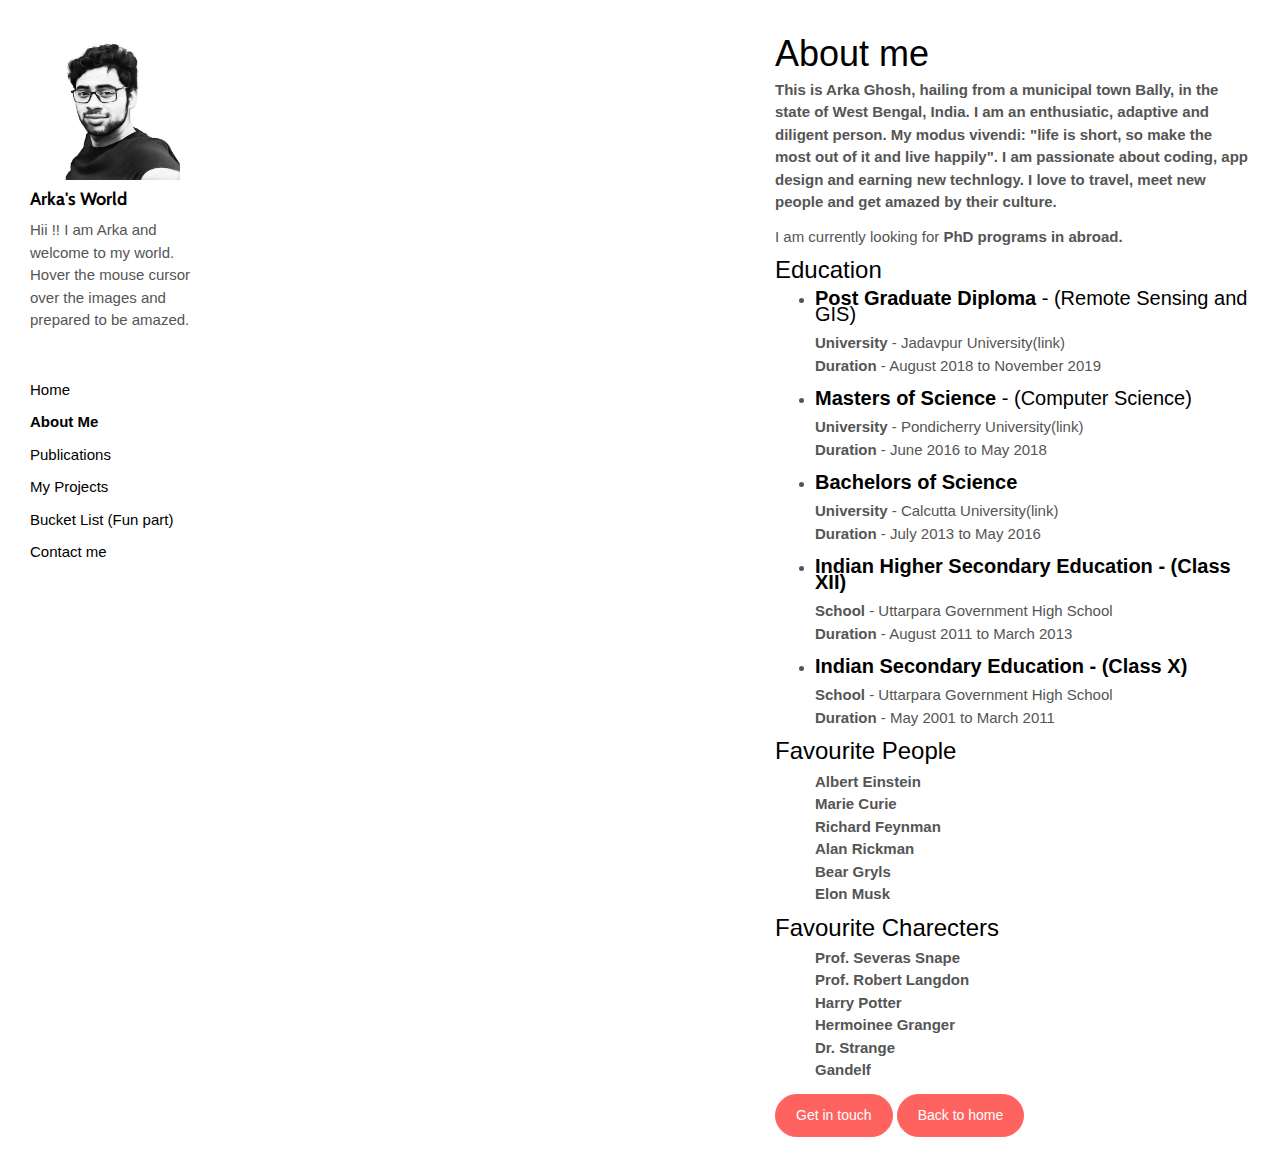
==== about.html @ e089b9bf "Add files via upload" ====
<!DOCTYPE html>
<html lang="en">

<head>
    <meta charset="UTF-8">
    <meta content="IE=edge" http-equiv="X-UA-Compatible">
    <meta content="width=device-width,initial-scale=1" name="viewport">
    <meta content="description" name="description">
    <meta name="google" content="notranslate" />

    <!-- Disable tap highlight on IE -->
    <meta name="msapplication-tap-highlight" content="no">


    <title>About Me</title>

    <link href="./style.css" rel="stylesheet">
     <link rel="stylesheet" href="https://www.w3schools.com/w3css/4/w3.css">
</head>

<body>

    <!-- Add your content of header -->
    <header class="">
        <div class="navbar navbar-default visible-xs">
            <button type="button" class="navbar-toggle collapsed">
                <span class="sr-only">Toggle navigation</span>
                <span class="icon-bar"></span>
                <span class="icon-bar"></span>
                <span class="icon-bar"></span>
            </button>
            <a href="./index.html" class="navbar-brand">Arka's World</a>
        </div>

        <nav class="sidebar">
            <div class="navbar-collapse" id="navbar-collapse">
                <div class="site-header hidden-xs">
                    <a class="site-brand" href="./index.html" title="">
                        <img class="img-responsive site-logo" alt="Arka Ghosh" src="./assets/BW%20Arka.jpg" style="width:150px;height:150px;">
                        Arka's World
                    </a>
                    <p>Hii !! I am Arka and welcome to my world. Hover the mouse cursor over the images and prepared to be amazed.</p>
                </div>
                <ul class="nav">
                    <li><a href="./index.html" title="">Home</a></li>
                    <li><a href="./about.html" title="">About Me</a></li>
                    <li><a href="./publications.html" title="">Publications</a></li>
                    <li><a href="./projects.html" title="">My Projects</a></li>
                    <li><a href="./bucket_list.html" title="">Bucket List (Fun part)</a></li>
                    <li><a href="./contact.html" title="">Contact me</a></li>


                </ul>

            </div>
        </nav>
    </header>
    <main class="" id="main-collapse">


        <div class="row">
            <div class="col-xs-12 col-md-6">
                <img class="img-responsive" alt="" src="./assets/my_images/About_Me.jpg">
            </div>
            <div class="col-xs-12 col-md-6">
                <h1>About me</h1>

                <p><strong>This is Arka Ghosh, hailing from a municipal town Bally, in the state of West Bengal, India. I am an enthusiatic, adaptive and diligent person. My modus vivendi: "life is short, so make the most out of it and live happily". I am passionate about coding, app design and earning new technlogy. I love to travel, meet new people and get amazed by their culture.</strong></p>
                <p> I am currently looking for <strong>PhD programs in abroad.</strong></p>

                <h3>Education</h3>
                <ul class="timeline">

                    <li>
                        <h4><b>Post Graduate Diploma</b> - (Remote Sensing and GIS)</h4>
                        <p>

                            <b>University</b> - Jadavpur University<a href="http://www.jaduniv.edu.in/">(link)</a><br>
                            <b>Duration</b> - August 2018 to November 2019 <br>
                        </p>
                    </li>
                    <li>
                        <h4><b>Masters of Science</b> - (Computer Science)</h4>
                        <p>

                            <b>University</b> - Pondicherry University<a href="http://www.pondiuni.edu.in/">(link)</a><br>
                            <b>Duration</b> - June 2016 to May 2018 <br>
                        </p>
                    </li>

                    <li>
                        <h4><b>Bachelors of Science</b></h4>
                        <p>
                            <b>University</b> - Calcutta University<a href="https://www.caluniv.ac.in/">(link)</a><br>
                            <b>Duration</b> - July 2013 to May 2016 <br>
                        </p>
                    </li>


                    <li>
                        <h4><b>Indian Higher Secondary Education - (Class XII)</b></h4>
                        <p>
                            <b>School</b> - Uttarpara Government High School<br>
                            <b>Duration</b> - August 2011 to March 2013<br>
                        </p>
                    </li>


                    <li>
                        <h4><b>Indian Secondary Education - (Class X)</b></h4>
                        <p>
                            <b>School</b> - Uttarpara Government High School<br>
                            <b>Duration</b> - May 2001 to March 2011 <br>
                        </p>
                    </li>
                </ul>

                <div>
                <h3>Favourite People </h3> 
                <ul>
                    <b> Albert Einstein</b><br>
                    <b> Marie Curie</b><br>
                    <b> Richard Feynman</b><br>
                    <b> Alan Rickman</b><br>
                    <b> Bear Gryls</b><br>
                    <b> Elon Musk</b><br>
                </ul>
                </div>
                
                <div>
                <h3>Favourite Charecters </h3>
                <ul>
                    <b> Prof. Severas Snape</b><br>
                    <b> Prof. Robert Langdon</b><br>
                    <b> Harry Potter</b><br>
                    <b> Hermoinee Granger</b><br>
                    <b> Dr. Strange</b><br>
                    <b> Gandelf</b><br>
                    
                </ul>
                </div>


                <a href="contact.html" class="btn btn-primary" title=""> Get in touch</a>
                <a href="index.html" class="btn btn-primary" title=""> Back to home</a>
            </div>
        </div>

    </main>

    <script>
        document.addEventListener("DOMContentLoaded", function(event) {
            navbarToggleSidebar();
            navActivePage();
        });

    </script>

    <!-- Google Analytics: change UA-XXXXX-X to be your site's ID 

<script>
  (function (i, s, o, g, r, a, m) {
    i['GoogleAnalyticsObject'] = r; i[r] = i[r] || function () {
      (i[r].q = i[r].q || []).push(arguments)
    }, i[r].l = 1 * new Date(); a = s.createElement(o),
      m = s.getElementsByTagName(o)[0]; a.async = 1; a.src = g; m.parentNode.insertBefore(a, m)
  })(window, document, 'script', '//www.google-analytics.com/analytics.js', 'ga');
  ga('create', 'UA-XXXXX-X', 'auto');
  ga('send', 'pageview');
</script>

-->
<!--    <script type="text/javascript" src="./main.85741bff.js"></script>-->
    <script type="text/javascript" src="./script.js"></script>
</body>

</html>
---- style.css ----
@import url(https://fonts.googleapis.com/css?family=Cabin:400,700|Source+Sans+Pro:400,700);
@import url(https://maxcdn.bootstrapcdn.com/font-awesome/4.7.0/css/font-awesome.min.css);

/*!
 * Bootstrap v3.3.7 (http://getbootstrap.com)
 * Copyright 2011-2016 Twitter, Inc.
 * Licensed under MIT (https://github.com/twbs/bootstrap/blob/master/LICENSE)
 */
/*! normalize.css v3.0.3 | MIT License | github.com/necolas/normalize.css */
html {
    font-family: sans-serif;
    -ms-text-size-adjust: 100%;
    -webkit-text-size-adjust: 100%
}

body {
    margin: 0;
}

article,
aside,
details,
figcaption,
figure,
footer,
header,
hgroup,
main,
menu,
nav,
section,
summary {
    display: block
}

audio,
canvas,
progress,
video {
    display: inline-block;
    vertical-align: baseline
}

audio:not([controls]) {
    display: none;
    height: 0
}

[hidden],
template {
    display: none
}

a {
    background-color: transparent
}

a:active,
a:hover {
    outline: 0
}

abbr[title] {
    border-bottom: 1px dotted
}

b,
strong {
    font-weight: 700
}

p {
    text-decoration-color: violet;
}

dfn {
    font-style: italic
}

h1 {
    font-size: 1em;
    /*    margin: .67em 0*/
}

mark {
    background: #ff0;
    color: #000
}

small {
    font-size: 80%
}

sub,
sup {
    font-size: 75%;
    line-height: 0;
    position: relative;
    vertical-align: baseline
}

sup {
    top: -.5em
}

sub {
    bottom: -.25em
}

img {
    border: 0
}

svg:not(:root) {
    overflow: hidden
}

figure {
    margin: 1em 40px
}

hr {
    box-sizing: content-box;
    height: 0
}

pre {
    overflow: auto
}

code,
kbd,
pre,
samp {
    font-family: monospace, monospace;
    font-size: 1em
}

button,
input,
optgroup,
select,
textarea {
    color: inherit;
    font: inherit;
    margin: 0
}

button {
    overflow: visible
}

button,
select {
    text-transform: none
}

button,
html input[type=button],
input[type=reset],
input[type=submit] {
    -webkit-appearance: button;
    cursor: pointer
}

button[disabled],
html input[disabled] {
    cursor: default
}

button::-moz-focus-inner,
input::-moz-focus-inner {
    border: 0;
    padding: 0
}

input {
    line-height: normal
}

input[type=checkbox],
input[type=radio] {
    box-sizing: border-box;
    padding: 0
}

input[type=number]::-webkit-inner-spin-button,
input[type=number]::-webkit-outer-spin-button {
    height: auto
}

input[type=search] {
    -webkit-appearance: textfield;
    box-sizing: content-box
}

input[type=search]::-webkit-search-cancel-button,
input[type=search]::-webkit-search-decoration {
    -webkit-appearance: none
}

fieldset {
    border: 1px solid silver;
    margin: 0 2px;
    padding: .35em .625em .75em
}

textarea {
    overflow: auto
}

optgroup {
    font-weight: 700
}

table {
    border-collapse: collapse;
    border-spacing: 0
}

td,
th {
    padding: 0
}

/*! Source: https://github.com/h5bp/html5-boilerplate/blob/master/src/css/main.css */
@media print {

    *,
    :after,
    :before {
        background: transparent !important;
        color: #000 !important;
        box-shadow: none !important;
        text-shadow: none !important
    }

    a,
    a:visited {
        text-decoration: underline
    }

    a[href]:after {
        content: " ("attr(href) ")"
    }

    abbr[title]:after {
        content: " ("attr(title) ")"
    }

    a[href^="#"]:after,
    a[href^="javascript:"]:after {
        content: ""
    }

    blockquote,
    pre {
        border: 1px solid #999;
        page-break-inside: avoid
    }

    thead {
        display: table-header-group
    }

    img,
    tr {
        page-break-inside: avoid
    }

    img {
        max-width: 100% !important
    }

    h2,
    h3,
    p {
        orphans: 3;
        widows: 3
    }

    h2,
    h3 {
        page-break-after: avoid
    }

    .navbar {
        display: none
    }

    .btn > .caret,
    .dropup > .btn > .caret {
        border-top-color: #000 !important
    }

    .label {
        border: 1px solid #000
    }

    .table {
        border-collapse: collapse !important
    }

    .table td,
    .table th {
        background-color: #fff !important
    }

    .table-bordered td,
    .table-bordered th {
        border: 1px solid #ddd !important
    }
}

*,
:after,
:before {
    -webkit-box-sizing: border-box;
    -moz-box-sizing: border-box;
    box-sizing: border-box
}

html {
    font-size: 10px;
    -webkit-tap-highlight-color: transparent
}

body {
    font-family: Source Sans Pro, Helvetica, Arial, sans-serif;
    font-size: 14px;
    line-height: 1.78;
    color: #555;
    background-color: #fff
}

button,
input,
select,
textarea {
    font-family: inherit;
    font-size: inherit;
    line-height: inherit
}

/*------------------------------------------------------------------------------------------------------------ link color edit*/
a {
    color: #0208cf;
    /*        #ff6360;*/
    text-decoration: none
}

a:focus,
a:hover {
    color: #ff1814;
    text-decoration: underline
}

a:focus {
    outline: 5px auto -webkit-focus-ring-color;
    outline-offset: -2px
}

figure {
    margin: 0
}

img {
    vertical-align: middle
}

.img-responsive {
    display: block;
    max-width: 100%;
    height: auto
}

.img-rounded {
    border-radius: 2px
}

.img-thumbnail {
    padding: 4px;
    line-height: 1.78;
    background-color: #fff;
    border: 1px solid #ddd;
    border-radius: 2px;
    -webkit-transition: all .2s ease-in-out;
    -o-transition: all .2s ease-in-out;
    transition: all .2s ease-in-out;
    display: inline-block;
    max-width: 100%;
    height: auto
}

.img-circle {
    border-radius: 50%
}

hr {
    margin-top: 24px;
    margin-bottom: 24px;
    border: 0;
    border-top: 1px solid #eee
}

.sr-only {
    position: absolute;
    width: 1px;
    height: 1px;
    margin: -1px;
    padding: 0;
    overflow: hidden;
    clip: rect(0, 0, 0, 0);
    border: 0
}

.sr-only-focusable:active,
.sr-only-focusable:focus {
    position: static;
    width: auto;
    height: auto;
    margin: 0;
    overflow: visible;
    clip: auto
}

[role=button] {
    cursor: pointer
}

.h1,
.h2,
.h3,
.h4,
.h5,
.h6,
h1,
h2,
h3,
h4,
h5,
h6 {
    font-family: Cabin, Helvetica, Arial, sans-serif;
    font-weight: 700;
    line-height: 0.8;
    color: #000000;
}

.h1 .small,
.h1 small,
.h2 .small,
.h2 small,
.h3 .small,
.h3 small,
.h4 .small,
.h4 small,
.h5 .small,
.h5 small,
.h6 .small,
.h6 small,
h1 .small,
h1 small,
h2 .small,
h2 small,
h3 .small,
h3 small,
h4 .small,
h4 small,
h5 .small,
h5 small,
h6 .small,
h6 small {
    font-weight: 400;
    line-height: 1;
    color: #777
}

.h1,
.h2,
.h3,
h1,
h2,
h3 {
    margin-top: 24px;
    margin-bottom: 12px
}

.h1 .small,
.h1 small,
.h2 .small,
.h2 small,
.h3 .small,
.h3 small,
h1 .small,
h1 small,
h2 .small,
h2 small,
h3 .small,
h3 small {
    font-size: 65%
}

.h4,
.h5,
.h6,
h4,
h5,
h6 {
    margin-top: 12px;
    margin-bottom: 12px
}

.h4 .small,
.h4 small,
.h5 .small,
.h5 small,
.h6 .small,
.h6 small,
h4 .small,
h4 small,
h5 .small,
h5 small,
h6 .small,
h6 small {
    font-size: 75%
}

.h1,
h1 {
    font-size: 44px
}

.h2,
h2 {
    font-size: 33px
}

.h3,
h3 {
    font-size: 25px
}

.h4,
h4 {
    font-size: 19px
}

.h5,
h5 {
    font-size: 14px
}

.h6,
h6 {
    font-size: 12px
}

p {
    margin: 0 0 12px
}

.lead {
    margin-bottom: 24px;
    font-size: 16px;
    font-weight: 300;
    line-height: 1.4
}

@media (min-width:768px) {
    .lead {
        font-size: 21px
    }
}

.small,
small {
    font-size: 85%
}

.mark,
mark {
    background-color: #fcf8e3;
    padding: .2em
}

.text-left {
    text-align: left
}

.text-right {
    text-align: right
}

.text-center {
    text-align: center
}

.text-justify {
    text-align: justify
}

.text-nowrap {
    white-space: nowrap
}

.text-lowercase {
    text-transform: lowercase
}

.initialism,
.text-uppercase {
    text-transform: uppercase
}

.text-capitalize {
    text-transform: capitalize
}

.text-muted {
    color: #777
}

.text-primary {
    color: #ff6360
}

a.text-primary:focus,
a.text-primary:hover {
    color: #ff312d
}

.text-success {
    color: #fff
}

a.text-success:focus,
a.text-success:hover {
    color: #e6e6e6
}

.text-info {
    color: #31708f
}

a.text-info:focus,
a.text-info:hover {
    color: #245269
}

.text-warning {
    color: #8a6d3b
}

a.text-warning:focus,
a.text-warning:hover {
    color: #66512c
}

.text-danger {
    color: #fff
}

a.text-danger:focus,
a.text-danger:hover {
    color: #e6e6e6
}

.bg-primary {
    color: #fff;
    background-color: #ff6360
}

a.bg-primary:focus,
a.bg-primary:hover {
    background-color: #ff312d
}

.bg-success {
    background-color: #57ce6e
}

a.bg-success:focus,
a.bg-success:hover {
    background-color: #37bb50
}

.bg-info {
    background-color: #d9edf7
}

a.bg-info:focus,
a.bg-info:hover {
    background-color: #afd9ee
}

.bg-warning {
    background-color: #fcf8e3
}

a.bg-warning:focus,
a.bg-warning:hover {
    background-color: #f7ecb5
}

.bg-danger {
    background-color: #ee624b
}

a.bg-danger:focus,
a.bg-danger:hover {
    background-color: #ea391c
}

.page-header {
    padding-bottom: 11px;
    margin: 48px 0 24px;
    border-bottom: 1px solid #eee
}

ol,
ul {
    margin-top: 0;
    margin-bottom: 12px
}

ol ol,
ol ul,
ul ol,
ul ul {
    margin-bottom: 0
}

.list-inline,
.list-unstyled {
    padding-left: 0;
    list-style: none
}

.list-inline {
    margin-left: -5px
}

.list-inline > li {
    display: inline-block;
    padding-left: 5px;
    padding-right: 5px
}

dl {
    margin-top: 0;
    margin-bottom: 24px
}

dd,
dt {
    line-height: 1.78
}

dt {
    font-weight: 700
}

dd {
    margin-left: 0
}

.dl-horizontal dd:after,
.dl-horizontal dd:before {
    content: " ";
    display: table
}

.dl-horizontal dd:after {
    clear: both
}

@media (min-width:768px) {
    .dl-horizontal dt {
        float: left;
        width: 160px;
        clear: left;
        text-align: right;
        overflow: hidden;
        text-overflow: ellipsis;
        white-space: nowrap
    }

    .dl-horizontal dd {
        margin-left: 180px
    }
}

abbr[data-original-title],
abbr[title] {
    cursor: help;
    border-bottom: 1px dotted #777
}

.initialism {
    font-size: 90%
}

blockquote {
    padding: 12px 24px;
    margin: 0 0 24px;
    font-size: 17.5px;
    border-left: 5px solid #eee
}

blockquote ol:last-child,
blockquote p:last-child,
blockquote ul:last-child {
    margin-bottom: 0
}

blockquote .small,
blockquote footer,
blockquote small {
    display: block;
    font-size: 80%;
    line-height: 1.78;
    color: #777
}

blockquote .small:before,
blockquote footer:before,
blockquote small:before {
    content: "\2014   \A0"
}

.blockquote-reverse,
blockquote.pull-right {
    padding-right: 15px;
    padding-left: 0;
    border-right: 5px solid #eee;
    border-left: 0;
    text-align: right
}

.blockquote-reverse .small:before,
.blockquote-reverse footer:before,
.blockquote-reverse small:before,
blockquote.pull-right .small:before,
blockquote.pull-right footer:before,
blockquote.pull-right small:before {
    content: ""
}

.blockquote-reverse .small:after,
.blockquote-reverse footer:after,
.blockquote-reverse small:after,
blockquote.pull-right .small:after,
blockquote.pull-right footer:after,
blockquote.pull-right small:after {
    content: "\A0   \2014"
}

address {
    margin-bottom: 24px;
    font-style: normal;
    line-height: 1.78
}

code,
kbd,
pre,
samp {
    font-family: Menlo, Monaco, Consolas, Courier New, monospace
}

code {
    color: #c7254e;
    background-color: #f9f2f4
}

code,
kbd {
    padding: 2px 4px;
    font-size: 90%;
    border-radius: 2px
}

kbd {
    color: #fff;
    background-color: #333;
    box-shadow: inset 0 -1px 0 rgba(0, 0, 0, .25)
}

kbd kbd {
    padding: 0;
    font-size: 100%;
    font-weight: 700;
    box-shadow: none
}

pre {
    display: block;
    padding: 11.5px;
    margin: 0 0 12px;
    font-size: 13px;
    line-height: 1.78;
    word-break: break-all;
    word-wrap: break-word;
    color: #333;
    background-color: #f5f5f5;
    border: 1px solid #ccc;
    border-radius: 2px
}

pre code {
    padding: 0;
    font-size: inherit;
    color: inherit;
    white-space: pre-wrap;
    background-color: transparent;
    border-radius: 0
}

.pre-scrollable {
    max-height: 340px;
    overflow-y: scroll
}

.container {
    margin-right: auto;
    margin-left: auto;
    padding-left: 15px;
    padding-right: 15px
}

.container:after,
.container:before {
    content: " ";
    display: table
}

.container:after {
    clear: both
}

@media (min-width:768px) {
    .container {
        width: 750px
    }
}

@media (min-width:992px) {
    .container {
        width: 970px
    }
}

@media (min-width:1200px) {
    .container {
        width: 1170px
    }
}

.container-fluid {
    margin-right: auto;
    margin-left: auto;
    padding-left: 15px;
    padding-right: 15px
}

.container-fluid:after,
.container-fluid:before {
    content: " ";
    display: table
}

.container-fluid:after {
    clear: both
}

.row {
    margin-left: -15px;
    margin-right: -15px
}

.row:after,
.row:before {
    content: " ";
    display: table
}

.row:after {
    clear: both
}

.col-lg-1,
.col-lg-2,
.col-lg-3,
.col-lg-4,
.col-lg-5,
.col-lg-6,
.col-lg-7,
.col-lg-8,
.col-lg-9,
.col-lg-10,
.col-lg-11,
.col-lg-12,
.col-md-1,
.col-md-2,
.col-md-3,
.col-md-4,
.col-md-5,
.col-md-6,
.col-md-7,
.col-md-8,
.col-md-9,
.col-md-10,
.col-md-11,
.col-md-12,
.col-sm-1,
.col-sm-2,
.col-sm-3,
.col-sm-4,
.col-sm-5,
.col-sm-6,
.col-sm-7,
.col-sm-8,
.col-sm-9,
.col-sm-10,
.col-sm-11,
.col-sm-12,
.col-xs-1,
.col-xs-2,
.col-xs-3,
.col-xs-4,
.col-xs-5,
.col-xs-6,
.col-xs-7,
.col-xs-8,
.col-xs-9,
.col-xs-10,
.col-xs-11,
.col-xs-12 {
    position: relative;
    min-height: 1px;
    padding-left: 15px;
    padding-right: 15px
}

.col-xs-1,
.col-xs-2,
.col-xs-3,
.col-xs-4,
.col-xs-5,
.col-xs-6,
.col-xs-7,
.col-xs-8,
.col-xs-9,
.col-xs-10,
.col-xs-11,
.col-xs-12 {
    float: left
}

.col-xs-1 {
    width: 8.33333%
}

.col-xs-2 {
    width: 16.66667%
}

.col-xs-3 {
    width: 25%
}

.col-xs-4 {
    width: 33.33333%
}

.col-xs-5 {
    width: 41.66667%
}

.col-xs-6 {
    width: 50%
}

.col-xs-7 {
    width: 58.33333%
}

.col-xs-8 {
    width: 66.66667%
}

.col-xs-9 {
    width: 75%
}

.col-xs-10 {
    width: 83.33333%
}

.col-xs-11 {
    width: 91.66667%
}

.col-xs-12 {
    width: 100%
}

.col-xs-pull-0 {
    right: auto
}

.col-xs-pull-1 {
    right: 8.33333%
}

.col-xs-pull-2 {
    right: 16.66667%
}

.col-xs-pull-3 {
    right: 25%
}

.col-xs-pull-4 {
    right: 33.33333%
}

.col-xs-pull-5 {
    right: 41.66667%
}

.col-xs-pull-6 {
    right: 50%
}

.col-xs-pull-7 {
    right: 58.33333%
}

.col-xs-pull-8 {
    right: 66.66667%
}

.col-xs-pull-9 {
    right: 75%
}

.col-xs-pull-10 {
    right: 83.33333%
}

.col-xs-pull-11 {
    right: 91.66667%
}

.col-xs-pull-12 {
    right: 100%
}

.col-xs-push-0 {
    left: auto
}

.col-xs-push-1 {
    left: 8.33333%
}

.col-xs-push-2 {
    left: 16.66667%
}

.col-xs-push-3 {
    left: 25%
}

.col-xs-push-4 {
    left: 33.33333%
}

.col-xs-push-5 {
    left: 41.66667%
}

.col-xs-push-6 {
    left: 50%
}

.col-xs-push-7 {
    left: 58.33333%
}

.col-xs-push-8 {
    left: 66.66667%
}

.col-xs-push-9 {
    left: 75%
}

.col-xs-push-10 {
    left: 83.33333%
}

.col-xs-push-11 {
    left: 91.66667%
}

.col-xs-push-12 {
    left: 100%
}

.col-xs-offset-0 {
    margin-left: 0
}

.col-xs-offset-1 {
    margin-left: 8.33333%
}

.col-xs-offset-2 {
    margin-left: 16.66667%
}

.col-xs-offset-3 {
    margin-left: 25%
}

.col-xs-offset-4 {
    margin-left: 33.33333%
}

.col-xs-offset-5 {
    margin-left: 41.66667%
}

.col-xs-offset-6 {
    margin-left: 50%
}

.col-xs-offset-7 {
    margin-left: 58.33333%
}

.col-xs-offset-8 {
    margin-left: 66.66667%
}

.col-xs-offset-9 {
    margin-left: 75%
}

.col-xs-offset-10 {
    margin-left: 83.33333%
}

.col-xs-offset-11 {
    margin-left: 91.66667%
}

.col-xs-offset-12 {
    margin-left: 100%
}

@media (min-width:768px) {

    .col-sm-1,
    .col-sm-2,
    .col-sm-3,
    .col-sm-4,
    .col-sm-5,
    .col-sm-6,
    .col-sm-7,
    .col-sm-8,
    .col-sm-9,
    .col-sm-10,
    .col-sm-11,
    .col-sm-12 {
        float: left
    }

    .col-sm-1 {
        width: 8.33333%
    }

    .col-sm-2 {
        width: 16.66667%
    }

    .col-sm-3 {
        width: 25%
    }

    .col-sm-4 {
        width: 33.33333%
    }

    .col-sm-5 {
        width: 41.66667%
    }

    .col-sm-6 {
        width: 50%
    }

    .col-sm-7 {
        width: 58.33333%
    }

    .col-sm-8 {
        width: 66.66667%
    }

    .col-sm-9 {
        width: 75%
    }

    .col-sm-10 {
        width: 83.33333%
    }

    .col-sm-11 {
        width: 91.66667%
    }

    .col-sm-12 {
        width: 100%
    }

    .col-sm-pull-0 {
        right: auto
    }

    .col-sm-pull-1 {
        right: 8.33333%
    }

    .col-sm-pull-2 {
        right: 16.66667%
    }

    .col-sm-pull-3 {
        right: 25%
    }

    .col-sm-pull-4 {
        right: 33.33333%
    }

    .col-sm-pull-5 {
        right: 41.66667%
    }

    .col-sm-pull-6 {
        right: 50%
    }

    .col-sm-pull-7 {
        right: 58.33333%
    }

    .col-sm-pull-8 {
        right: 66.66667%
    }

    .col-sm-pull-9 {
        right: 75%
    }

    .col-sm-pull-10 {
        right: 83.33333%
    }

    .col-sm-pull-11 {
        right: 91.66667%
    }

    .col-sm-pull-12 {
        right: 100%
    }

    .col-sm-push-0 {
        left: auto
    }

    .col-sm-push-1 {
        left: 8.33333%
    }

    .col-sm-push-2 {
        left: 16.66667%
    }

    .col-sm-push-3 {
        left: 25%
    }

    .col-sm-push-4 {
        left: 33.33333%
    }

    .col-sm-push-5 {
        left: 41.66667%
    }

    .col-sm-push-6 {
        left: 50%
    }

    .col-sm-push-7 {
        left: 58.33333%
    }

    .col-sm-push-8 {
        left: 66.66667%
    }

    .col-sm-push-9 {
        left: 75%
    }

    .col-sm-push-10 {
        left: 83.33333%
    }

    .col-sm-push-11 {
        left: 91.66667%
    }

    .col-sm-push-12 {
        left: 100%
    }

    .col-sm-offset-0 {
        margin-left: 0
    }

    .col-sm-offset-1 {
        margin-left: 8.33333%
    }

    .col-sm-offset-2 {
        margin-left: 16.66667%
    }

    .col-sm-offset-3 {
        margin-left: 25%
    }

    .col-sm-offset-4 {
        margin-left: 33.33333%
    }

    .col-sm-offset-5 {
        margin-left: 41.66667%
    }

    .col-sm-offset-6 {
        margin-left: 50%
    }

    .col-sm-offset-7 {
        margin-left: 58.33333%
    }

    .col-sm-offset-8 {
        margin-left: 66.66667%
    }

    .col-sm-offset-9 {
        margin-left: 75%
    }

    .col-sm-offset-10 {
        margin-left: 83.33333%
    }

    .col-sm-offset-11 {
        margin-left: 91.66667%
    }

    .col-sm-offset-12 {
        margin-left: 100%
    }
}

@media (min-width:992px) {

    .col-md-1,
    .col-md-2,
    .col-md-3,
    .col-md-4,
    .col-md-5,
    .col-md-6,
    .col-md-7,
    .col-md-8,
    .col-md-9,
    .col-md-10,
    .col-md-11,
    .col-md-12 {
        float: left
    }

    .col-md-1 {
        width: 8.33333%
    }

    .col-md-2 {
        width: 16.66667%
    }

    .col-md-3 {
        width: 25%
    }

    .col-md-4 {
        width: 33.33333%
    }

    .col-md-5 {
        width: 41.66667%
    }

    .col-md-6 {
        width: 50%
    }

    .col-md-7 {
        width: 58.33333%
    }

    .col-md-8 {
        width: 66.66667%
    }

    .col-md-9 {
        width: 75%
    }

    .col-md-10 {
        width: 83.33333%
    }

    .col-md-11 {
        width: 91.66667%
    }

    .col-md-12 {
        width: 100%
    }

    .col-md-pull-0 {
        right: auto
    }

    .col-md-pull-1 {
        right: 8.33333%
    }

    .col-md-pull-2 {
        right: 16.66667%
    }

    .col-md-pull-3 {
        right: 25%
    }

    .col-md-pull-4 {
        right: 33.33333%
    }

    .col-md-pull-5 {
        right: 41.66667%
    }

    .col-md-pull-6 {
        right: 50%
    }

    .col-md-pull-7 {
        right: 58.33333%
    }

    .col-md-pull-8 {
        right: 66.66667%
    }

    .col-md-pull-9 {
        right: 75%
    }

    .col-md-pull-10 {
        right: 83.33333%
    }

    .col-md-pull-11 {
        right: 91.66667%
    }

    .col-md-pull-12 {
        right: 100%
    }

    .col-md-push-0 {
        left: auto
    }

    .col-md-push-1 {
        left: 8.33333%
    }

    .col-md-push-2 {
        left: 16.66667%
    }

    .col-md-push-3 {
        left: 25%
    }

    .col-md-push-4 {
        left: 33.33333%
    }

    .col-md-push-5 {
        left: 41.66667%
    }

    .col-md-push-6 {
        left: 50%
    }

    .col-md-push-7 {
        left: 58.33333%
    }

    .col-md-push-8 {
        left: 66.66667%
    }

    .col-md-push-9 {
        left: 75%
    }

    .col-md-push-10 {
        left: 83.33333%
    }

    .col-md-push-11 {
        left: 91.66667%
    }

    .col-md-push-12 {
        left: 100%
    }

    .col-md-offset-0 {
        margin-left: 0
    }

    .col-md-offset-1 {
        margin-left: 8.33333%
    }

    .col-md-offset-2 {
        margin-left: 16.66667%
    }

    .col-md-offset-3 {
        margin-left: 25%
    }

    .col-md-offset-4 {
        margin-left: 33.33333%
    }

    .col-md-offset-5 {
        margin-left: 41.66667%
    }

    .col-md-offset-6 {
        margin-left: 50%
    }

    .col-md-offset-7 {
        margin-left: 58.33333%
    }

    .col-md-offset-8 {
        margin-left: 66.66667%
    }

    .col-md-offset-9 {
        margin-left: 75%
    }

    .col-md-offset-10 {
        margin-left: 83.33333%
    }

    .col-md-offset-11 {
        margin-left: 91.66667%
    }

    .col-md-offset-12 {
        margin-left: 100%
    }
}

@media (min-width:1200px) {

    .col-lg-1,
    .col-lg-2,
    .col-lg-3,
    .col-lg-4,
    .col-lg-5,
    .col-lg-6,
    .col-lg-7,
    .col-lg-8,
    .col-lg-9,
    .col-lg-10,
    .col-lg-11,
    .col-lg-12 {
        float: left
    }

    .col-lg-1 {
        width: 8.33333%
    }

    .col-lg-2 {
        width: 16.66667%
    }

    .col-lg-3 {
        width: 25%
    }

    .col-lg-4 {
        width: 33.33333%
    }

    .col-lg-5 {
        width: 41.66667%
    }

    .col-lg-6 {
        width: 50%
    }

    .col-lg-7 {
        width: 58.33333%
    }

    .col-lg-8 {
        width: 66.66667%
    }

    .col-lg-9 {
        width: 75%
    }

    .col-lg-10 {
        width: 83.33333%
    }

    .col-lg-11 {
        width: 91.66667%
    }

    .col-lg-12 {
        width: 100%
    }

    .col-lg-pull-0 {
        right: auto
    }

    .col-lg-pull-1 {
        right: 8.33333%
    }

    .col-lg-pull-2 {
        right: 16.66667%
    }

    .col-lg-pull-3 {
        right: 25%
    }

    .col-lg-pull-4 {
        right: 33.33333%
    }

    .col-lg-pull-5 {
        right: 41.66667%
    }

    .col-lg-pull-6 {
        right: 50%
    }

    .col-lg-pull-7 {
        right: 58.33333%
    }

    .col-lg-pull-8 {
        right: 66.66667%
    }

    .col-lg-pull-9 {
        right: 75%
    }

    .col-lg-pull-10 {
        right: 83.33333%
    }

    .col-lg-pull-11 {
        right: 91.66667%
    }

    .col-lg-pull-12 {
        right: 100%
    }

    .col-lg-push-0 {
        left: auto
    }

    .col-lg-push-1 {
        left: 8.33333%
    }

    .col-lg-push-2 {
        left: 16.66667%
    }

    .col-lg-push-3 {
        left: 25%
    }

    .col-lg-push-4 {
        left: 33.33333%
    }

    .col-lg-push-5 {
        left: 41.66667%
    }

    .col-lg-push-6 {
        left: 50%
    }

    .col-lg-push-7 {
        left: 58.33333%
    }

    .col-lg-push-8 {
        left: 66.66667%
    }

    .col-lg-push-9 {
        left: 75%
    }

    .col-lg-push-10 {
        left: 83.33333%
    }

    .col-lg-push-11 {
        left: 91.66667%
    }

    .col-lg-push-12 {
        left: 100%
    }

    .col-lg-offset-0 {
        margin-left: 0
    }

    .col-lg-offset-1 {
        margin-left: 8.33333%
    }

    .col-lg-offset-2 {
        margin-left: 16.66667%
    }

    .col-lg-offset-3 {
        margin-left: 25%
    }

    .col-lg-offset-4 {
        margin-left: 33.33333%
    }

    .col-lg-offset-5 {
        margin-left: 41.66667%
    }

    .col-lg-offset-6 {
        margin-left: 50%
    }

    .col-lg-offset-7 {
        margin-left: 58.33333%
    }

    .col-lg-offset-8 {
        margin-left: 66.66667%
    }

    .col-lg-offset-9 {
        margin-left: 75%
    }

    .col-lg-offset-10 {
        margin-left: 83.33333%
    }

    .col-lg-offset-11 {
        margin-left: 91.66667%
    }

    .col-lg-offset-12 {
        margin-left: 100%
    }
}

table {
    background-color: transparent
}

caption {
    padding-top: 8px;
    padding-bottom: 8px;
    color: #777
}

caption,
th {
    text-align: left
}

.table {
    width: 100%;
    max-width: 100%;
    margin-bottom: 24px
}

.table > tbody > tr > td,
.table > tbody > tr > th,
.table > tfoot > tr > td,
.table > tfoot > tr > th,
.table > thead > tr > td,
.table > thead > tr > th {
    padding: 8px;
    line-height: 1.78;
    vertical-align: top;
    border-top: 1px solid #ddd
}

.table > thead > tr > th {
    vertical-align: bottom;
    border-bottom: 2px solid #ddd
}

.table > caption + thead > tr:first-child > td,
.table > caption + thead > tr:first-child > th,
.table > colgroup + thead > tr:first-child > td,
.table > colgroup + thead > tr:first-child > th,
.table > thead:first-child > tr:first-child > td,
.table > thead:first-child > tr:first-child > th {
    border-top: 0
}

.table > tbody + tbody {
    border-top: 2px solid #ddd
}

.table .table {
    background-color: #fff
}

.table-condensed > tbody > tr > td,
.table-condensed > tbody > tr > th,
.table-condensed > tfoot > tr > td,
.table-condensed > tfoot > tr > th,
.table-condensed > thead > tr > td,
.table-condensed > thead > tr > th {
    padding: 5px
}

.table-bordered,
.table-bordered > tbody > tr > td,
.table-bordered > tbody > tr > th,
.table-bordered > tfoot > tr > td,
.table-bordered > tfoot > tr > th,
.table-bordered > thead > tr > td,
.table-bordered > thead > tr > th {
    border: 1px solid #ddd
}

.table-bordered > thead > tr > td,
.table-bordered > thead > tr > th {
    border-bottom-width: 2px
}

.table-striped > tbody > tr:nth-of-type(odd) {
    background-color: #f9f9f9
}

.table-hover > tbody > tr:hover {
    background-color: #f5f5f5
}

table col[class*=col-] {
    position: static;
    float: none;
    display: table-column
}

table td[class*=col-],
table th[class*=col-] {
    position: static;
    float: none;
    display: table-cell
}

.table > tbody > tr.active > td,
.table > tbody > tr.active > th,
.table > tbody > tr > td.active,
.table > tbody > tr > th.active,
.table > tfoot > tr.active > td,
.table > tfoot > tr.active > th,
.table > tfoot > tr > td.active,
.table > tfoot > tr > th.active,
.table > thead > tr.active > td,
.table > thead > tr.active > th,
.table > thead > tr > td.active,
.table > thead > tr > th.active {
    background-color: #f5f5f5
}

.table-hover > tbody > tr.active:hover > td,
.table-hover > tbody > tr.active:hover > th,
.table-hover > tbody > tr:hover > .active,
.table-hover > tbody > tr > td.active:hover,
.table-hover > tbody > tr > th.active:hover {
    background-color: #e8e8e8
}

.table > tbody > tr.success > td,
.table > tbody > tr.success > th,
.table > tbody > tr > td.success,
.table > tbody > tr > th.success,
.table > tfoot > tr.success > td,
.table > tfoot > tr.success > th,
.table > tfoot > tr > td.success,
.table > tfoot > tr > th.success,
.table > thead > tr.success > td,
.table > thead > tr.success > th,
.table > thead > tr > td.success,
.table > thead > tr > th.success {
    background-color: #57ce6e
}

.table-hover > tbody > tr.success:hover > td,
.table-hover > tbody > tr.success:hover > th,
.table-hover > tbody > tr:hover > .success,
.table-hover > tbody > tr > td.success:hover,
.table-hover > tbody > tr > th.success:hover {
    background-color: #43c85d
}

.table > tbody > tr.info > td,
.table > tbody > tr.info > th,
.table > tbody > tr > td.info,
.table > tbody > tr > th.info,
.table > tfoot > tr.info > td,
.table > tfoot > tr.info > th,
.table > tfoot > tr > td.info,
.table > tfoot > tr > th.info,
.table > thead > tr.info > td,
.table > thead > tr.info > th,
.table > thead > tr > td.info,
.table > thead > tr > th.info {
    background-color: #d9edf7
}

.table-hover > tbody > tr.info:hover > td,
.table-hover > tbody > tr.info:hover > th,
.table-hover > tbody > tr:hover > .info,
.table-hover > tbody > tr > td.info:hover,
.table-hover > tbody > tr > th.info:hover {
    background-color: #c4e3f3
}

.table > tbody > tr.warning > td,
.table > tbody > tr.warning > th,
.table > tbody > tr > td.warning,
.table > tbody > tr > th.warning,
.table > tfoot > tr.warning > td,
.table > tfoot > tr.warning > th,
.table > tfoot > tr > td.warning,
.table > tfoot > tr > th.warning,
.table > thead > tr.warning > td,
.table > thead > tr.warning > th,
.table > thead > tr > td.warning,
.table > thead > tr > th.warning {
    background-color: #fcf8e3
}

.table-hover > tbody > tr.warning:hover > td,
.table-hover > tbody > tr.warning:hover > th,
.table-hover > tbody > tr:hover > .warning,
.table-hover > tbody > tr > td.warning:hover,
.table-hover > tbody > tr > th.warning:hover {
    background-color: #faf2cc
}

.table > tbody > tr.danger > td,
.table > tbody > tr.danger > th,
.table > tbody > tr > td.danger,
.table > tbody > tr > th.danger,
.table > tfoot > tr.danger > td,
.table > tfoot > tr.danger > th,
.table > tfoot > tr > td.danger,
.table > tfoot > tr > th.danger,
.table > thead > tr.danger > td,
.table > thead > tr.danger > th,
.table > thead > tr > td.danger,
.table > thead > tr > th.danger {
    background-color: #ee624b
}

.table-hover > tbody > tr.danger:hover > td,
.table-hover > tbody > tr.danger:hover > th,
.table-hover > tbody > tr:hover > .danger,
.table-hover > tbody > tr > td.danger:hover,
.table-hover > tbody > tr > th.danger:hover {
    background-color: #ec4e34
}

.table-responsive {
    overflow-x: auto;
    min-height: .01%
}

@media screen and (max-width:767px) {
    .table-responsive {
        width: 100%;
        margin-bottom: 18px;
        overflow-y: hidden;
        -ms-overflow-style: -ms-autohiding-scrollbar;
        border: 1px solid #ddd
    }

    .table-responsive > .table {
        margin-bottom: 0
    }

    .table-responsive > .table > tbody > tr > td,
    .table-responsive > .table > tbody > tr > th,
    .table-responsive > .table > tfoot > tr > td,
    .table-responsive > .table > tfoot > tr > th,
    .table-responsive > .table > thead > tr > td,
    .table-responsive > .table > thead > tr > th {
        white-space: nowrap
    }

    .table-responsive > .table-bordered {
        border: 0
    }

    .table-responsive > .table-bordered > tbody > tr > td:first-child,
    .table-responsive > .table-bordered > tbody > tr > th:first-child,
    .table-responsive > .table-bordered > tfoot > tr > td:first-child,
    .table-responsive > .table-bordered > tfoot > tr > th:first-child,
    .table-responsive > .table-bordered > thead > tr > td:first-child,
    .table-responsive > .table-bordered > thead > tr > th:first-child {
        border-left: 0
    }

    .table-responsive > .table-bordered > tbody > tr > td:last-child,
    .table-responsive > .table-bordered > tbody > tr > th:last-child,
    .table-responsive > .table-bordered > tfoot > tr > td:last-child,
    .table-responsive > .table-bordered > tfoot > tr > th:last-child,
    .table-responsive > .table-bordered > thead > tr > td:last-child,
    .table-responsive > .table-bordered > thead > tr > th:last-child {
        border-right: 0
    }

    .table-responsive > .table-bordered > tbody > tr:last-child > td,
    .table-responsive > .table-bordered > tbody > tr:last-child > th,
    .table-responsive > .table-bordered > tfoot > tr:last-child > td,
    .table-responsive > .table-bordered > tfoot > tr:last-child > th {
        border-bottom: 0
    }
}

fieldset {
    margin: 0;
    min-width: 0
}

fieldset,
legend {
    padding: 0;
    border: 0
}

legend {
    display: block;
    width: 100%;
    margin-bottom: 24px;
    font-size: 21px;
    line-height: inherit;
    color: #333;
    border-bottom: 1px solid #e5e5e5
}

label {
    display: inline-block;
    max-width: 100%;
    margin-bottom: 5px;
    font-weight: 700
}

input[type=search] {
    -webkit-box-sizing: border-box;
    -moz-box-sizing: border-box;
    box-sizing: border-box
}

input[type=checkbox],
input[type=radio] {
    margin: 4px 0 0;
    margin-top: 1px\9;
    line-height: normal
}

input[type=file] {
    display: block
}

input[type=range] {
    display: block;
    width: 100%
}

select[multiple],
select[size] {
    height: auto
}

input[type=checkbox]:focus,
input[type=file]:focus,
input[type=radio]:focus {
    outline: 5px auto -webkit-focus-ring-color;
    outline-offset: -2px
}

output {
    padding-top: 9px
}

.form-control,
output {
    display: block;
    font-size: 14px;
    line-height: 1.78;
    color: #555
}

.form-control {
    width: 100%;
    height: 40px;
    padding: 8px 20px;
    background-color: #fff;
    background-image: none;
    border: 1px solid #000;
    border-radius: 2px;
    -webkit-box-shadow: inset 0 1px 1px rgba(0, 0, 0, .075);
    box-shadow: inset 0 1px 1px rgba(0, 0, 0, .075);
    -webkit-transition: border-color .15s ease-in-out, box-shadow .15s ease-in-out;
    -o-transition: border-color ease-in-out .15s, box-shadow ease-in-out .15s;
    transition: border-color .15s ease-in-out, box-shadow .15s ease-in-out
}

.form-control:focus {
    border-color: #66afe9;
    -webkit-box-shadow: inset 0 1px 1px rgba(0, 0, 0, .075), 0 0 8px rgba(102, 175, 233, .6);
    box-shadow: inset 0 1px 1px rgba(0, 0, 0, .075), 0 0 8px rgba(102, 175, 233, .6)
}

.form-control::-moz-placeholder {
    color: #999;
    opacity: 1
}

.form-control:-ms-input-placeholder {
    color: #999
}

.form-control::-webkit-input-placeholder {
    color: #999
}

.form-control::-ms-expand {
    border: 0;
    background-color: transparent
}

.form-control[disabled],
.form-control[readonly],
fieldset[disabled] .form-control {
    background-color: #eee;
    opacity: 1
}

.form-control[disabled],
fieldset[disabled] .form-control {
    cursor: not-allowed
}

textarea.form-control {
    height: auto
}

input[type=search] {
    -webkit-appearance: none
}

@media screen and (-webkit-min-device-pixel-ratio:0) {

    input[type=date].form-control,
    input[type=datetime-local].form-control,
    input[type=month].form-control,
    input[type=time].form-control {
        line-height: 40px
    }

    .input-group-sm > .input-group-btn > input[type=date].btn,
    .input-group-sm > .input-group-btn > input[type=datetime-local].btn,
    .input-group-sm > .input-group-btn > input[type=month].btn,
    .input-group-sm > .input-group-btn > input[type=time].btn,
    .input-group-sm > input[type=date].form-control,
    .input-group-sm > input[type=date].input-group-addon,
    .input-group-sm > input[type=datetime-local].form-control,
    .input-group-sm > input[type=datetime-local].input-group-addon,
    .input-group-sm > input[type=month].form-control,
    .input-group-sm > input[type=month].input-group-addon,
    .input-group-sm > input[type=time].form-control,
    .input-group-sm > input[type=time].input-group-addon,
    .input-group-sm input[type=date],
    .input-group-sm input[type=datetime-local],
    .input-group-sm input[type=month],
    .input-group-sm input[type=time],
    input[type=date].input-sm,
    input[type=datetime-local].input-sm,
    input[type=month].input-sm,
    input[type=time].input-sm {
        line-height: 30px
    }

    .input-group-lg > .input-group-btn > input[type=date].btn,
    .input-group-lg > .input-group-btn > input[type=datetime-local].btn,
    .input-group-lg > .input-group-btn > input[type=month].btn,
    .input-group-lg > .input-group-btn > input[type=time].btn,
    .input-group-lg > input[type=date].form-control,
    .input-group-lg > input[type=date].input-group-addon,
    .input-group-lg > input[type=datetime-local].form-control,
    .input-group-lg > input[type=datetime-local].input-group-addon,
    .input-group-lg > input[type=month].form-control,
    .input-group-lg > input[type=month].input-group-addon,
    .input-group-lg > input[type=time].form-control,
    .input-group-lg > input[type=time].input-group-addon,
    .input-group-lg input[type=date],
    .input-group-lg input[type=datetime-local],
    .input-group-lg input[type=month],
    .input-group-lg input[type=time],
    input[type=date].input-lg,
    input[type=datetime-local].input-lg,
    input[type=month].input-lg,
    input[type=time].input-lg {
        line-height: 46px
    }
}

.form-group {
    margin-bottom: 15px
}

.checkbox,
.radio {
    position: relative;
    display: block;
    margin-top: 10px;
    margin-bottom: 10px
}

.checkbox label,
.radio label {
    min-height: 24px;
    padding-left: 20px;
    margin-bottom: 0;
    font-weight: 400;
    cursor: pointer
}

.checkbox-inline input[type=checkbox],
.checkbox input[type=checkbox],
.radio-inline input[type=radio],
.radio input[type=radio] {
    position: absolute;
    margin-left: -20px;
    margin-top: 4px\9
}

.checkbox + .checkbox,
.radio + .radio {
    margin-top: -5px
}

.checkbox-inline,
.radio-inline {
    position: relative;
    display: inline-block;
    padding-left: 20px;
    margin-bottom: 0;
    vertical-align: middle;
    font-weight: 400;
    cursor: pointer
}

.checkbox-inline + .checkbox-inline,
.radio-inline + .radio-inline {
    margin-top: 0;
    margin-left: 10px
}

.checkbox-inline.disabled,
.checkbox.disabled label,
.radio-inline.disabled,
.radio.disabled label,
fieldset[disabled] .checkbox-inline,
fieldset[disabled] .checkbox label,
fieldset[disabled] .radio-inline,
fieldset[disabled] .radio label,
fieldset[disabled] input[type=checkbox],
fieldset[disabled] input[type=radio],
input[type=checkbox].disabled,
input[type=checkbox][disabled],
input[type=radio].disabled,
input[type=radio][disabled] {
    cursor: not-allowed
}

.form-control-static {
    padding-top: 9px;
    padding-bottom: 9px;
    margin-bottom: 0;
    min-height: 38px
}

.form-control-static.input-lg,
.form-control-static.input-sm,
.input-group-lg > .form-control-static.form-control,
.input-group-lg > .form-control-static.input-group-addon,
.input-group-lg > .input-group-btn > .form-control-static.btn,
.input-group-sm > .form-control-static.form-control,
.input-group-sm > .form-control-static.input-group-addon,
.input-group-sm > .input-group-btn > .form-control-static.btn {
    padding-left: 0;
    padding-right: 0
}

.input-group-sm > .form-control,
.input-group-sm > .input-group-addon,
.input-group-sm > .input-group-btn > .btn,
.input-sm {
    height: 30px;
    padding: 5px 14px;
    font-size: 12px;
    line-height: 1.5;
    border-radius: 2px
}

.input-group-sm > .input-group-btn > select.btn,
.input-group-sm > select.form-control,
.input-group-sm > select.input-group-addon,
select.input-sm {
    height: 30px;
    line-height: 30px
}

.input-group-sm > .input-group-btn > select[multiple].btn,
.input-group-sm > .input-group-btn > textarea.btn,
.input-group-sm > select[multiple].form-control,
.input-group-sm > select[multiple].input-group-addon,
.input-group-sm > textarea.form-control,
.input-group-sm > textarea.input-group-addon,
select[multiple].input-sm,
textarea.input-sm {
    height: auto
}

.form-group-sm .form-control {
    height: 30px;
    padding: 5px 14px;
    font-size: 12px;
    line-height: 1.5;
    border-radius: 2px
}

.form-group-sm select.form-control {
    height: 30px;
    line-height: 30px
}

.form-group-sm select[multiple].form-control,
.form-group-sm textarea.form-control {
    height: auto
}

.form-group-sm .form-control-static {
    height: 30px;
    min-height: 36px;
    padding: 6px 14px;
    font-size: 12px;
    line-height: 1.5
}

.input-group-lg > .form-control,
.input-group-lg > .input-group-addon,
.input-group-lg > .input-group-btn > .btn,
.input-lg {
    height: 46px;
    padding: 10px 24px;
    font-size: 18px;
    line-height: 1.33333;
    border-radius: 2px
}

.input-group-lg > .input-group-btn > select.btn,
.input-group-lg > select.form-control,
.input-group-lg > select.input-group-addon,
select.input-lg {
    height: 46px;
    line-height: 46px
}

.input-group-lg > .input-group-btn > select[multiple].btn,
.input-group-lg > .input-group-btn > textarea.btn,
.input-group-lg > select[multiple].form-control,
.input-group-lg > select[multiple].input-group-addon,
.input-group-lg > textarea.form-control,
.input-group-lg > textarea.input-group-addon,
select[multiple].input-lg,
textarea.input-lg {
    height: auto
}

.form-group-lg .form-control {
    height: 46px;
    padding: 10px 24px;
    font-size: 18px;
    line-height: 1.33333;
    border-radius: 2px
}

.form-group-lg select.form-control {
    height: 46px;
    line-height: 46px
}

.form-group-lg select[multiple].form-control,
.form-group-lg textarea.form-control {
    height: auto
}

.form-group-lg .form-control-static {
    height: 46px;
    min-height: 42px;
    padding: 11px 24px;
    font-size: 18px;
    line-height: 1.33333
}

.has-feedback {
    position: relative
}

.has-feedback .form-control {
    padding-right: 50px
}

.form-control-feedback {
    position: absolute;
    top: 0;
    right: 0;
    z-index: 2;
    display: block;
    width: 40px;
    height: 40px;
    line-height: 40px;
    text-align: center;
    pointer-events: none
}

.form-group-lg .form-control + .form-control-feedback,
.input-group-lg + .form-control-feedback,
.input-group-lg > .form-control + .form-control-feedback,
.input-group-lg > .input-group-addon + .form-control-feedback,
.input-group-lg > .input-group-btn > .btn + .form-control-feedback,
.input-lg + .form-control-feedback {
    width: 46px;
    height: 46px;
    line-height: 46px
}

.form-group-sm .form-control + .form-control-feedback,
.input-group-sm + .form-control-feedback,
.input-group-sm > .form-control + .form-control-feedback,
.input-group-sm > .input-group-addon + .form-control-feedback,
.input-group-sm > .input-group-btn > .btn + .form-control-feedback,
.input-sm + .form-control-feedback {
    width: 30px;
    height: 30px;
    line-height: 30px
}

.has-success .checkbox,
.has-success .checkbox-inline,
.has-success.checkbox-inline label,
.has-success.checkbox label,
.has-success .control-label,
.has-success .help-block,
.has-success .radio,
.has-success .radio-inline,
.has-success.radio-inline label,
.has-success.radio label {
    color: #fff
}

.has-success .form-control {
    border-color: #fff;
    -webkit-box-shadow: inset 0 1px 1px rgba(0, 0, 0, .075);
    box-shadow: inset 0 1px 1px rgba(0, 0, 0, .075)
}

.has-success .form-control:focus {
    border-color: #e6e6e6;
    -webkit-box-shadow: inset 0 1px 1px rgba(0, 0, 0, .075), 0 0 6px #fff;
    box-shadow: inset 0 1px 1px rgba(0, 0, 0, .075), 0 0 6px #fff
}

.has-success .input-group-addon {
    color: #fff;
    border-color: #fff;
    background-color: #57ce6e
}

.has-success .form-control-feedback {
    color: #fff
}

.has-warning .checkbox,
.has-warning .checkbox-inline,
.has-warning.checkbox-inline label,
.has-warning.checkbox label,
.has-warning .control-label,
.has-warning .help-block,
.has-warning .radio,
.has-warning .radio-inline,
.has-warning.radio-inline label,
.has-warning.radio label {
    color: #8a6d3b
}

.has-warning .form-control {
    border-color: #8a6d3b;
    -webkit-box-shadow: inset 0 1px 1px rgba(0, 0, 0, .075);
    box-shadow: inset 0 1px 1px rgba(0, 0, 0, .075)
}

.has-warning .form-control:focus {
    border-color: #66512c;
    -webkit-box-shadow: inset 0 1px 1px rgba(0, 0, 0, .075), 0 0 6px #c0a16b;
    box-shadow: inset 0 1px 1px rgba(0, 0, 0, .075), 0 0 6px #c0a16b
}

.has-warning .input-group-addon {
    color: #8a6d3b;
    border-color: #8a6d3b;
    background-color: #fcf8e3
}

.has-warning .form-control-feedback {
    color: #8a6d3b
}

.has-error .checkbox,
.has-error .checkbox-inline,
.has-error.checkbox-inline label,
.has-error.checkbox label,
.has-error .control-label,
.has-error .help-block,
.has-error .radio,
.has-error .radio-inline,
.has-error.radio-inline label,
.has-error.radio label {
    color: #fff
}

.has-error .form-control {
    border-color: #fff;
    -webkit-box-shadow: inset 0 1px 1px rgba(0, 0, 0, .075);
    box-shadow: inset 0 1px 1px rgba(0, 0, 0, .075)
}

.has-error .form-control:focus {
    border-color: #e6e6e6;
    -webkit-box-shadow: inset 0 1px 1px rgba(0, 0, 0, .075), 0 0 6px #fff;
    box-shadow: inset 0 1px 1px rgba(0, 0, 0, .075), 0 0 6px #fff
}

.has-error .input-group-addon {
    color: #fff;
    border-color: #fff;
    background-color: #ee624b
}

.has-error .form-control-feedback {
    color: #fff
}

.has-feedback label ~ .form-control-feedback {
    top: 29px
}

.has-feedback label.sr-only ~ .form-control-feedback {
    top: 0
}

.help-block {
    display: block;
    margin-top: 5px;
    margin-bottom: 10px;
    color: #959595
}

@media (min-width:768px) {
    .form-inline .form-group {
        display: inline-block;
        margin-bottom: 0;
        vertical-align: middle
    }

    .form-inline .form-control {
        display: inline-block;
        width: auto;
        vertical-align: middle
    }

    .form-inline .form-control-static {
        display: inline-block
    }

    .form-inline .input-group {
        display: inline-table;
        vertical-align: middle
    }

    .form-inline .input-group .form-control,
    .form-inline .input-group .input-group-addon,
    .form-inline .input-group .input-group-btn {
        width: auto
    }

    .form-inline .input-group > .form-control {
        width: 100%
    }

    .form-inline .control-label {
        margin-bottom: 0;
        vertical-align: middle
    }

    .form-inline .checkbox,
    .form-inline .radio {
        display: inline-block;
        margin-top: 0;
        margin-bottom: 0;
        vertical-align: middle
    }

    .form-inline .checkbox label,
    .form-inline .radio label {
        padding-left: 0
    }

    .form-inline .checkbox input[type=checkbox],
    .form-inline .radio input[type=radio] {
        position: relative;
        margin-left: 0
    }

    .form-inline .has-feedback .form-control-feedback {
        top: 0
    }
}

.form-horizontal .checkbox,
.form-horizontal .checkbox-inline,
.form-horizontal .radio,
.form-horizontal .radio-inline {
    margin-top: 0;
    margin-bottom: 0;
    padding-top: 9px
}

.form-horizontal .checkbox,
.form-horizontal .radio {
    min-height: 33px
}

.form-horizontal .form-group {
    margin-left: -15px;
    margin-right: -15px
}

.form-horizontal .form-group:after,
.form-horizontal .form-group:before {
    content: " ";
    display: table
}

.form-horizontal .form-group:after {
    clear: both
}

@media (min-width:768px) {
    .form-horizontal .control-label {
        text-align: right;
        margin-bottom: 0;
        padding-top: 9px
    }
}

.form-horizontal .has-feedback .form-control-feedback {
    right: 15px
}

@media (min-width:768px) {
    .form-horizontal .form-group-lg .control-label {
        padding-top: 11px;
        font-size: 18px
    }
}

@media (min-width:768px) {
    .form-horizontal .form-group-sm .control-label {
        padding-top: 6px;
        font-size: 12px
    }
}

.btn {
    display: inline-block;
    margin-bottom: 0;
    font-weight: 400;
    text-align: center;
    vertical-align: middle;
    touch-action: manipulation;
    cursor: pointer;
    background-image: none;
    border: 1px solid transparent;
    white-space: nowrap;
    padding: 8px 20px;
    font-size: 14px;
    line-height: 1.78;
    border-radius: 50px;
    -webkit-user-select: none;
    -moz-user-select: none;
    -ms-user-select: none;
    user-select: none
}

.btn.active.focus,
.btn.active:focus,
.btn.focus,
.btn:active.focus,
.btn:active:focus,
.btn:focus {
    outline: 5px auto -webkit-focus-ring-color;
    outline-offset: -2px
}

.btn.focus,
.btn:focus,
.btn:hover {
    color: #333;
    text-decoration: none
}

.btn.active,
.btn:active {
    outline: 0;
    background-image: none;
    -webkit-box-shadow: inset 0 3px 5px rgba(0, 0, 0, .125);
    box-shadow: inset 0 3px 5px rgba(0, 0, 0, .125)
}

.btn.disabled,
.btn[disabled],
fieldset[disabled] .btn {
    cursor: not-allowed;
    opacity: .65;
    filter: alpha(opacity=65);
    -webkit-box-shadow: none;
    box-shadow: none
}

a.btn.disabled,
fieldset[disabled] a.btn {
    pointer-events: none
}

.btn-default {
    color: #333;
    background-color: #fff;
    border-color: #333
}

.btn-default.focus,
.btn-default:focus {
    color: #333;
    background-color: #e6e6e6;
    border-color: #000
}

.btn-default.active,
.btn-default:active,
.btn-default:hover,
.open > .btn-default.dropdown-toggle {
    color: #333;
    background-color: #e6e6e6;
    border-color: #141414
}

.btn-default.active.focus,
.btn-default.active:focus,
.btn-default.active:hover,
.btn-default:active.focus,
.btn-default:active:focus,
.btn-default:active:hover,
.open > .btn-default.dropdown-toggle.focus,
.open > .btn-default.dropdown-toggle:focus,
.open > .btn-default.dropdown-toggle:hover {
    color: #333;
    background-color: #d4d4d4;
    border-color: #000
}

.btn-default.active,
.btn-default:active,
.open > .btn-default.dropdown-toggle {
    background-image: none
}

.btn-default.disabled.focus,
.btn-default.disabled:focus,
.btn-default.disabled:hover,
.btn-default[disabled].focus,
.btn-default[disabled]:focus,
.btn-default[disabled]:hover,
fieldset[disabled] .btn-default.focus,
fieldset[disabled] .btn-default:focus,
fieldset[disabled] .btn-default:hover {
    background-color: #fff;
    border-color: #333
}

.btn-default .badge {
    color: #fff;
    background-color: #333
}

.btn-primary {
    color: #fff;
    background-color: #ff6360;
    border-color: #ff6360
}

.btn-primary.focus,
.btn-primary:focus {
    color: #fff;
    background-color: #ff312d;
    border-color: #e00400
}

.btn-primary.active,
.btn-primary:active,
.btn-primary:hover,
.open > .btn-primary.dropdown-toggle {
    color: #fff;
    background-color: #ff312d;
    border-color: #ff2723
}

.btn-primary.active.focus,
.btn-primary.active:focus,
.btn-primary.active:hover,
.btn-primary:active.focus,
.btn-primary:active:focus,
.btn-primary:active:hover,
.open > .btn-primary.dropdown-toggle.focus,
.open > .btn-primary.dropdown-toggle:focus,
.open > .btn-primary.dropdown-toggle:hover {
    color: #fff;
    background-color: #ff0e09;
    border-color: #e00400
}

.btn-primary.active,
.btn-primary:active,
.open > .btn-primary.dropdown-toggle {
    background-image: none
}

.btn-primary.disabled.focus,
.btn-primary.disabled:focus,
.btn-primary.disabled:hover,
.btn-primary[disabled].focus,
.btn-primary[disabled]:focus,
.btn-primary[disabled]:hover,
fieldset[disabled] .btn-primary.focus,
fieldset[disabled] .btn-primary:focus,
fieldset[disabled] .btn-primary:hover {
    background-color: #ff6360;
    border-color: #ff6360
}

.btn-primary .badge {
    color: #ff6360;
    background-color: #fff
}

.btn-success {
    color: #fff;
    background-color: #5cb85c;
    border-color: #5cb85c
}

.btn-success.focus,
.btn-success:focus {
    color: #fff;
    background-color: #449d44;
    border-color: #2d672d
}

.btn-success.active,
.btn-success:active,
.btn-success:hover,
.open > .btn-success.dropdown-toggle {
    color: #fff;
    background-color: #449d44;
    border-color: #419641
}

.btn-success.active.focus,
.btn-success.active:focus,
.btn-success.active:hover,
.btn-success:active.focus,
.btn-success:active:focus,
.btn-success:active:hover,
.open > .btn-success.dropdown-toggle.focus,
.open > .btn-success.dropdown-toggle:focus,
.open > .btn-success.dropdown-toggle:hover {
    color: #fff;
    background-color: #398439;
    border-color: #2d672d
}

.btn-success.active,
.btn-success:active,
.open > .btn-success.dropdown-toggle {
    background-image: none
}

.btn-success.disabled.focus,
.btn-success.disabled:focus,
.btn-success.disabled:hover,
.btn-success[disabled].focus,
.btn-success[disabled]:focus,
.btn-success[disabled]:hover,
fieldset[disabled] .btn-success.focus,
fieldset[disabled] .btn-success:focus,
fieldset[disabled] .btn-success:hover {
    background-color: #5cb85c;
    border-color: #5cb85c
}

.btn-success .badge {
    color: #5cb85c;
    background-color: #fff
}

.btn-info {
    color: #fff;
    background-color: #f8bb56;
    border-color: #f8bb56
}

.btn-info.focus,
.btn-info:focus {
    color: #fff;
    background-color: #f6a725;
    border-color: #c67f08
}

.btn-info.active,
.btn-info:active,
.btn-info:hover,
.open > .btn-info.dropdown-toggle {
    color: #fff;
    background-color: #f6a725;
    border-color: #f6a31b
}

.btn-info.active.focus,
.btn-info.active:focus,
.btn-info.active:hover,
.btn-info:active.focus,
.btn-info:active:focus,
.btn-info:active:hover,
.open > .btn-info.dropdown-toggle.focus,
.open > .btn-info.dropdown-toggle:focus,
.open > .btn-info.dropdown-toggle:hover {
    color: #fff;
    background-color: #ed980a;
    border-color: #c67f08
}

.btn-info.active,
.btn-info:active,
.open > .btn-info.dropdown-toggle {
    background-image: none
}

.btn-info.disabled.focus,
.btn-info.disabled:focus,
.btn-info.disabled:hover,
.btn-info[disabled].focus,
.btn-info[disabled]:focus,
.btn-info[disabled]:hover,
fieldset[disabled] .btn-info.focus,
fieldset[disabled] .btn-info:focus,
fieldset[disabled] .btn-info:hover {
    background-color: #f8bb56;
    border-color: #f8bb56
}

.btn-info .badge {
    color: #f8bb56;
    background-color: #fff
}

.btn-warning {
    color: #fff;
    background-color: #f0ad4e;
    border-color: #f0ad4e
}

.btn-warning.focus,
.btn-warning:focus {
    color: #fff;
    background-color: #ec971f;
    border-color: #b06d0f
}

.btn-warning.active,
.btn-warning:active,
.btn-warning:hover,
.open > .btn-warning.dropdown-toggle {
    color: #fff;
    background-color: #ec971f;
    border-color: #eb9316
}

.btn-warning.active.focus,
.btn-warning.active:focus,
.btn-warning.active:hover,
.btn-warning:active.focus,
.btn-warning:active:focus,
.btn-warning:active:hover,
.open > .btn-warning.dropdown-toggle.focus,
.open > .btn-warning.dropdown-toggle:focus,
.open > .btn-warning.dropdown-toggle:hover {
    color: #fff;
    background-color: #d58512;
    border-color: #b06d0f
}

.btn-warning.active,
.btn-warning:active,
.open > .btn-warning.dropdown-toggle {
    background-image: none
}

.btn-warning.disabled.focus,
.btn-warning.disabled:focus,
.btn-warning.disabled:hover,
.btn-warning[disabled].focus,
.btn-warning[disabled]:focus,
.btn-warning[disabled]:hover,
fieldset[disabled] .btn-warning.focus,
fieldset[disabled] .btn-warning:focus,
fieldset[disabled] .btn-warning:hover {
    background-color: #f0ad4e;
    border-color: #f0ad4e
}

.btn-warning .badge {
    color: #f0ad4e;
    background-color: #fff
}

.btn-danger {
    color: #fff;
    background-color: #d9534f;
    border-color: #d9534f
}

.btn-danger.focus,
.btn-danger:focus {
    color: #fff;
    background-color: #c9302c;
    border-color: #8b211e
}

.btn-danger.active,
.btn-danger:active,
.btn-danger:hover,
.open > .btn-danger.dropdown-toggle {
    color: #fff;
    background-color: #c9302c;
    border-color: #c12e2a
}

.btn-danger.active.focus,
.btn-danger.active:focus,
.btn-danger.active:hover,
.btn-danger:active.focus,
.btn-danger:active:focus,
.btn-danger:active:hover,
.open > .btn-danger.dropdown-toggle.focus,
.open > .btn-danger.dropdown-toggle:focus,
.open > .btn-danger.dropdown-toggle:hover {
    color: #fff;
    background-color: #ac2925;
    border-color: #8b211e
}

.btn-danger.active,
.btn-danger:active,
.open > .btn-danger.dropdown-toggle {
    background-image: none
}

.btn-danger.disabled.focus,
.btn-danger.disabled:focus,
.btn-danger.disabled:hover,
.btn-danger[disabled].focus,
.btn-danger[disabled]:focus,
.btn-danger[disabled]:hover,
fieldset[disabled] .btn-danger.focus,
fieldset[disabled] .btn-danger:focus,
fieldset[disabled] .btn-danger:hover {
    background-color: #d9534f;
    border-color: #d9534f
}

.btn-danger .badge {
    color: #d9534f;
    background-color: #fff
}

.btn-link {
    color: #ff6360;
    font-weight: 400;
    border-radius: 0
}

.btn-link,
.btn-link.active,
.btn-link:active,
.btn-link[disabled],
fieldset[disabled] .btn-link {
    background-color: transparent;
    -webkit-box-shadow: none;
    box-shadow: none
}

.btn-link,
.btn-link:active,
.btn-link:focus,
.btn-link:hover {
    border-color: transparent
}

.btn-link:focus,
.btn-link:hover {
    color: #ff1814;
    text-decoration: underline;
    background-color: transparent
}

.btn-link[disabled]:focus,
.btn-link[disabled]:hover,
fieldset[disabled] .btn-link:focus,
fieldset[disabled] .btn-link:hover {
    color: #777;
    text-decoration: none
}

.btn-group-lg > .btn,
.btn-lg {
    padding: 10px 24px;
    font-size: 18px;
    line-height: 1.33333;
    border-radius: 50px
}

.btn-group-sm > .btn,
.btn-sm {
    padding: 5px 14px;
    font-size: 12px;
    line-height: 1.5;
    border-radius: 50px
}

.btn-group-xs > .btn,
.btn-xs {
    padding: 1px 5px;
    font-size: 12px;
    line-height: 1.5;
    border-radius: 50px
}

.btn-block {
    display: block;
    width: 100%
}

.btn-block + .btn-block {
    margin-top: 5px
}

input[type=button].btn-block,
input[type=reset].btn-block,
input[type=submit].btn-block {
    width: 100%
}

.fade {
    opacity: 0;
    -webkit-transition: opacity .15s linear;
    -o-transition: opacity .15s linear;
    transition: opacity .15s linear
}

.fade.in {
    opacity: 1
}

.collapse {
    display: none
}

.collapse.in {
    display: block
}

tr.collapse.in {
    display: table-row
}

tbody.collapse.in {
    display: table-row-group
}

.collapsing {
    position: relative;
    height: 0;
    overflow: hidden;
    -webkit-transition-property: height, visibility;
    transition-property: height, visibility;
    -webkit-transition-duration: .35s;
    transition-duration: .35s;
    -webkit-transition-timing-function: ease;
    transition-timing-function: ease
}

.caret {
    display: inline-block;
    width: 0;
    height: 0;
    margin-left: 2px;
    vertical-align: middle;
    border-top: 4px dashed;
    border-top: 4px solid\9;
    border-right: 4px solid transparent;
    border-left: 4px solid transparent
}

.dropdown,
.dropup {
    position: relative
}

.dropdown-toggle:focus {
    outline: 0
}

.dropdown-menu {
    position: absolute;
    top: 100%;
    left: 0;
    z-index: 1000;
    display: none;
    float: left;
    min-width: 160px;
    padding: 5px 0;
    margin: 2px 0 0;
    list-style: none;
    font-size: 14px;
    text-align: left;
    background-color: #fff;
    border: 1px solid #ccc;
    border: 1px solid rgba(0, 0, 0, .15);
    border-radius: 2px;
    -webkit-box-shadow: 0 6px 12px rgba(0, 0, 0, .175);
    box-shadow: 0 6px 12px rgba(0, 0, 0, .175);
    background-clip: padding-box
}

.dropdown-menu.pull-right {
    right: 0;
    left: auto
}

.dropdown-menu .divider {
    height: 1px;
    margin: 11px 0;
    overflow: hidden;
    background-color: #e5e5e5
}

.dropdown-menu > li > a {
    display: block;
    padding: 3px 20px;
    clear: both;
    font-weight: 400;
    line-height: 1.78;
    color: #333;
    white-space: nowrap
}

.dropdown-menu > li > a:focus,
.dropdown-menu > li > a:hover {
    text-decoration: none;
    color: #262626;
    background-color: #f5f5f5
}

.dropdown-menu > .active > a,
.dropdown-menu > .active > a:focus,
.dropdown-menu > .active > a:hover {
    color: #fff;
    text-decoration: none;
    outline: 0;
    background-color: #ff6360
}

.dropdown-menu > .disabled > a,
.dropdown-menu > .disabled > a:focus,
.dropdown-menu > .disabled > a:hover {
    color: #777
}

.dropdown-menu > .disabled > a:focus,
.dropdown-menu > .disabled > a:hover {
    text-decoration: none;
    background-color: transparent;
    background-image: none;
    filter: progid:DXImageTransform.Microsoft.gradient(enabled=false);
    cursor: not-allowed
}

.open > .dropdown-menu {
    display: block
}

.open > a {
    outline: 0
}

.dropdown-menu-right {
    left: auto;
    right: 0
}

.dropdown-menu-left {
    left: 0;
    right: auto
}

.dropdown-header {
    display: block;
    padding: 3px 20px;
    font-size: 12px;
    line-height: 1.78;
    color: #777;
    white-space: nowrap
}

.dropdown-backdrop {
    position: fixed;
    left: 0;
    right: 0;
    bottom: 0;
    top: 0;
    z-index: 990
}

.pull-right > .dropdown-menu {
    right: 0;
    left: auto
}

.dropup .caret,
.navbar-fixed-bottom .dropdown .caret {
    border-top: 0;
    border-bottom: 4px dashed;
    border-bottom: 4px solid\9;
    content: ""
}

.dropup .dropdown-menu,
.navbar-fixed-bottom .dropdown .dropdown-menu {
    top: auto;
    bottom: 100%;
    margin-bottom: 2px
}

@media (min-width:768px) {
    .navbar-right .dropdown-menu {
        right: 0;
        left: auto
    }

    .navbar-right .dropdown-menu-left {
        left: 0;
        right: auto
    }
}

.btn-group,
.btn-group-vertical {
    position: relative;
    display: inline-block;
    vertical-align: middle
}

.btn-group-vertical > .btn,
.btn-group > .btn {
    position: relative;
    float: left
}

.btn-group-vertical > .btn.active,
.btn-group-vertical > .btn:active,
.btn-group-vertical > .btn:focus,
.btn-group-vertical > .btn:hover,
.btn-group > .btn.active,
.btn-group > .btn:active,
.btn-group > .btn:focus,
.btn-group > .btn:hover {
    z-index: 2
}

.btn-group .btn + .btn,
.btn-group .btn + .btn-group,
.btn-group .btn-group + .btn,
.btn-group .btn-group + .btn-group {
    margin-left: -1px
}

.btn-toolbar {
    margin-left: -5px
}

.btn-toolbar:after,
.btn-toolbar:before {
    content: " ";
    display: table
}

.btn-toolbar:after {
    clear: both
}

.btn-toolbar .btn,
.btn-toolbar .btn-group,
.btn-toolbar .input-group {
    float: left
}

.btn-toolbar > .btn,
.btn-toolbar > .btn-group,
.btn-toolbar > .input-group {
    margin-left: 5px
}

.btn-group > .btn:not(:first-child):not(:last-child):not(.dropdown-toggle) {
    border-radius: 0
}

.btn-group > .btn:first-child {
    margin-left: 0
}

.btn-group > .btn:first-child:not(:last-child):not(.dropdown-toggle) {
    border-bottom-right-radius: 0;
    border-top-right-radius: 0
}

.btn-group > .btn:last-child:not(:first-child),
.btn-group > .dropdown-toggle:not(:first-child) {
    border-bottom-left-radius: 0;
    border-top-left-radius: 0
}

.btn-group > .btn-group {
    float: left
}

.btn-group > .btn-group:not(:first-child):not(:last-child) > .btn {
    border-radius: 0
}

.btn-group > .btn-group:first-child:not(:last-child) > .btn:last-child,
.btn-group > .btn-group:first-child:not(:last-child) > .dropdown-toggle {
    border-bottom-right-radius: 0;
    border-top-right-radius: 0
}

.btn-group > .btn-group:last-child:not(:first-child) > .btn:first-child {
    border-bottom-left-radius: 0;
    border-top-left-radius: 0
}

.btn-group .dropdown-toggle:active,
.btn-group.open .dropdown-toggle {
    outline: 0
}

.btn-group > .btn + .dropdown-toggle {
    padding-left: 8px;
    padding-right: 8px
}

.btn-group-lg.btn-group > .btn + .dropdown-toggle,
.btn-group > .btn-lg + .dropdown-toggle {
    padding-left: 12px;
    padding-right: 12px
}

.btn-group.open .dropdown-toggle {
    -webkit-box-shadow: inset 0 3px 5px rgba(0, 0, 0, .125);
    box-shadow: inset 0 3px 5px rgba(0, 0, 0, .125)
}

.btn-group.open .dropdown-toggle.btn-link {
    -webkit-box-shadow: none;
    box-shadow: none
}

.btn .caret {
    margin-left: 0
}

.btn-group-lg > .btn .caret,
.btn-lg .caret {
    border-width: 5px 5px 0;
    border-bottom-width: 0
}

.dropup .btn-group-lg > .btn .caret,
.dropup .btn-lg .caret {
    border-width: 0 5px 5px
}

.btn-group-vertical > .btn,
.btn-group-vertical > .btn-group,
.btn-group-vertical > .btn-group > .btn {
    display: block;
    float: none;
    width: 100%;
    max-width: 100%
}

.btn-group-vertical > .btn-group:after,
.btn-group-vertical > .btn-group:before {
    content: " ";
    display: table
}

.btn-group-vertical > .btn-group:after {
    clear: both
}

.btn-group-vertical > .btn-group > .btn {
    float: none
}

.btn-group-vertical > .btn + .btn,
.btn-group-vertical > .btn + .btn-group,
.btn-group-vertical > .btn-group + .btn,
.btn-group-vertical > .btn-group + .btn-group {
    margin-top: -1px;
    margin-left: 0
}

.btn-group-vertical > .btn:not(:first-child):not(:last-child) {
    border-radius: 0
}

.btn-group-vertical > .btn:first-child:not(:last-child) {
    border-top-right-radius: 50px;
    border-top-left-radius: 50px;
    border-bottom-right-radius: 0;
    border-bottom-left-radius: 0
}

.btn-group-vertical > .btn:last-child:not(:first-child) {
    border-top-right-radius: 0;
    border-top-left-radius: 0;
    border-bottom-right-radius: 50px;
    border-bottom-left-radius: 50px
}

.btn-group-vertical > .btn-group:not(:first-child):not(:last-child) > .btn {
    border-radius: 0
}

.btn-group-vertical > .btn-group:first-child:not(:last-child) > .btn:last-child,
.btn-group-vertical > .btn-group:first-child:not(:last-child) > .dropdown-toggle {
    border-bottom-right-radius: 0;
    border-bottom-left-radius: 0
}

.btn-group-vertical > .btn-group:last-child:not(:first-child) > .btn:first-child {
    border-top-right-radius: 0;
    border-top-left-radius: 0
}

.btn-group-justified {
    display: table;
    width: 100%;
    table-layout: fixed;
    border-collapse: separate
}

.btn-group-justified > .btn,
.btn-group-justified > .btn-group {
    float: none;
    display: table-cell;
    width: 1%
}

.btn-group-justified > .btn-group .btn {
    width: 100%
}

.btn-group-justified > .btn-group .dropdown-menu {
    left: auto
}

[data-toggle=buttons] > .btn-group > .btn input[type=checkbox],
[data-toggle=buttons] > .btn-group > .btn input[type=radio],
[data-toggle=buttons] > .btn input[type=checkbox],
[data-toggle=buttons] > .btn input[type=radio] {
    position: absolute;
    clip: rect(0, 0, 0, 0);
    pointer-events: none
}

.input-group {
    position: relative;
    display: table;
    border-collapse: separate
}

.input-group[class*=col-] {
    float: none;
    padding-left: 0;
    padding-right: 0
}

.input-group .form-control {
    position: relative;
    z-index: 2;
    float: left;
    width: 100%;
    margin-bottom: 0
}

.input-group .form-control:focus {
    z-index: 3
}

.input-group-addon,
.input-group-btn,
.input-group .form-control {
    display: table-cell
}

.input-group-addon:not(:first-child):not(:last-child),
.input-group-btn:not(:first-child):not(:last-child),
.input-group .form-control:not(:first-child):not(:last-child) {
    border-radius: 0
}

.input-group-addon,
.input-group-btn {
    width: 1%;
    white-space: nowrap;
    vertical-align: middle
}

.input-group-addon {
    padding: 8px 20px;
    font-size: 14px;
    font-weight: 400;
    line-height: 1;
    color: #555;
    text-align: center;
    background-color: #eee;
    border: 1px solid #000;
    border-radius: 2px
}

.input-group-addon.input-sm,
.input-group-sm > .input-group-addon,
.input-group-sm > .input-group-btn > .input-group-addon.btn {
    padding: 5px 14px;
    font-size: 12px;
    border-radius: 2px
}

.input-group-addon.input-lg,
.input-group-lg > .input-group-addon,
.input-group-lg > .input-group-btn > .input-group-addon.btn {
    padding: 10px 24px;
    font-size: 18px;
    border-radius: 2px
}

.input-group-addon input[type=checkbox],
.input-group-addon input[type=radio] {
    margin-top: 0
}

.input-group-addon:first-child,
.input-group-btn:first-child > .btn,
.input-group-btn:first-child > .btn-group > .btn,
.input-group-btn:first-child > .dropdown-toggle,
.input-group-btn:last-child > .btn-group:not(:last-child) > .btn,
.input-group-btn:last-child > .btn:not(:last-child):not(.dropdown-toggle),
.input-group .form-control:first-child {
    border-bottom-right-radius: 0;
    border-top-right-radius: 0
}

.input-group-addon:first-child {
    border-right: 0
}

.input-group-addon:last-child,
.input-group-btn:first-child > .btn-group:not(:first-child) > .btn,
.input-group-btn:first-child > .btn:not(:first-child),
.input-group-btn:last-child > .btn,
.input-group-btn:last-child > .btn-group > .btn,
.input-group-btn:last-child > .dropdown-toggle,
.input-group .form-control:last-child {
    border-bottom-left-radius: 0;
    border-top-left-radius: 0
}

.input-group-addon:last-child {
    border-left: 0
}

.input-group-btn {
    font-size: 0;
    white-space: nowrap
}

.input-group-btn,
.input-group-btn > .btn {
    position: relative
}

.input-group-btn > .btn + .btn {
    margin-left: -1px
}

.input-group-btn > .btn:active,
.input-group-btn > .btn:focus,
.input-group-btn > .btn:hover {
    z-index: 2
}

.input-group-btn:first-child > .btn,
.input-group-btn:first-child > .btn-group {
    margin-right: -1px
}

.input-group-btn:last-child > .btn,
.input-group-btn:last-child > .btn-group {
    z-index: 2;
    margin-left: -1px
}

.nav {
    margin-bottom: 0;
    padding-left: 0;
    list-style: none
}

.nav:after,
.nav:before {
    content: " ";
    display: table
}

.nav:after {
    clear: both
}

.nav > li,
.nav > li > a {
    position: relative;
    display: block
}

.nav > li > a {
    padding: 5px 0
}

.nav > li > a:focus,
.nav > li > a:hover {
    text-decoration: none;
    background-color: transparent
}

.nav > li.disabled > a {
    color: #777
}

.nav > li.disabled > a:focus,
.nav > li.disabled > a:hover {
    color: #777;
    text-decoration: none;
    background-color: transparent;
    cursor: not-allowed
}

.nav .open > a,
.nav .open > a:focus,
.nav .open > a:hover {
    background-color: transparent;
    border-color: #ff6360
}

.nav .nav-divider {
    height: 1px;
    margin: 11px 0;
    overflow: hidden;
    background-color: #e5e5e5
}

.nav > li > a > img {
    max-width: none
}

.nav-tabs {
    border-bottom: 1px solid #ddd
}

.nav-tabs > li {
    float: left;
    margin-bottom: -1px
}

.nav-tabs > li > a {
    margin-right: 2px;
    line-height: 1.78;
    border: 1px solid transparent;
    border-radius: 2px 2px 0 0
}

.nav-tabs > li > a:hover {
    border-color: #eee #eee #ddd
}

.nav-tabs > li.active > a,
.nav-tabs > li.active > a:focus,
.nav-tabs > li.active > a:hover {
    color: #555;
    background-color: #fff;
    border: 1px solid #ddd;
    border-bottom-color: transparent;
    cursor: default
}

.nav-pills > li {
    float: left
}

.nav-pills > li > a {
    border-radius: 2px
}

.nav-pills > li + li {
    margin-left: 2px
}

.nav-pills > li.active > a,
.nav-pills > li.active > a:focus,
.nav-pills > li.active > a:hover {
    color: #fff;
    background-color: #ff6360
}

.nav-stacked > li {
    float: none
}

.nav-stacked > li + li {
    margin-top: 2px;
    margin-left: 0
}

.nav-justified,
.nav-tabs.nav-justified {
    width: 100%
}

.nav-justified > li,
.nav-tabs.nav-justified > li {
    float: none
}

.nav-justified > li > a,
.nav-tabs.nav-justified > li > a {
    text-align: center;
    margin-bottom: 5px
}

.nav-justified > .dropdown .dropdown-menu {
    top: auto;
    left: auto
}

@media (min-width:768px) {

    .nav-justified > li,
    .nav-tabs.nav-justified > li {
        display: table-cell;
        width: 1%
    }

    .nav-justified > li > a,
    .nav-tabs.nav-justified > li > a {
        margin-bottom: 0
    }
}

.nav-tabs-justified,
.nav-tabs.nav-justified {
    border-bottom: 0
}

.nav-tabs-justified > li > a,
.nav-tabs.nav-justified > li > a {
    margin-right: 0;
    border-radius: 2px
}

.nav-tabs-justified > .active > a,
.nav-tabs-justified > .active > a:focus,
.nav-tabs-justified > .active > a:hover,
.nav-tabs.nav-justified > .active > a,
.nav-tabs.nav-justified > .active > a:focus,
.nav-tabs.nav-justified > .active > a:hover {
    border: 1px solid #ddd
}

@media (min-width:768px) {

    .nav-tabs-justified > li > a,
    .nav-tabs.nav-justified > li > a {
        border-bottom: 1px solid #ddd;
        border-radius: 2px 2px 0 0
    }

    .nav-tabs-justified > .active > a,
    .nav-tabs-justified > .active > a:focus,
    .nav-tabs-justified > .active > a:hover,
    .nav-tabs.nav-justified > .active > a,
    .nav-tabs.nav-justified > .active > a:focus,
    .nav-tabs.nav-justified > .active > a:hover {
        border-bottom-color: #fff
    }
}

.tab-content > .tab-pane {
    display: none
}

.tab-content > .active {
    display: block
}

.nav-tabs .dropdown-menu {
    margin-top: -1px;
    border-top-right-radius: 0;
    border-top-left-radius: 0
}

.navbar {
    position: relative;
    min-height: 50px;
    margin-bottom: 24px;
    border: 1px solid transparent
}

.navbar:after,
.navbar:before {
    content: " ";
    display: table
}

.navbar:after {
    clear: both
}

@media (min-width:768px) {
    .navbar {
        border-radius: 2px
    }
}

.navbar-header:after,
.navbar-header:before {
    content: " ";
    display: table
}

.navbar-header:after {
    clear: both
}

@media (min-width:768px) {
    .navbar-header {
        float: left
    }
}

.navbar-collapse {
    overflow-x: visible;
    padding-right: 15px;
    padding-left: 15px;
    border-top: 1px solid transparent;
    box-shadow: inset 0 1px 0 hsla(0, 0%, 100%, .1);
    -webkit-overflow-scrolling: touch
}

.navbar-collapse:after,
.navbar-collapse:before {
    content: " ";
    display: table
}

.navbar-collapse:after {
    clear: both
}

.navbar-collapse.in {
    overflow-y: auto
}

@media (min-width:768px) {
    .navbar-collapse {
        width: auto;
        border-top: 0;
        box-shadow: none
    }

    .navbar-collapse.collapse {
        display: block !important;
        height: auto !important;
        padding-bottom: 0;
        overflow: visible !important
    }

    .navbar-collapse.in {
        overflow-y: visible
    }

    .navbar-fixed-bottom .navbar-collapse,
    .navbar-fixed-top .navbar-collapse,
    .navbar-static-top .navbar-collapse {
        padding-left: 0;
        padding-right: 0
    }
}

.navbar-fixed-bottom .navbar-collapse,
.navbar-fixed-top .navbar-collapse {
    max-height: 340px
}

@media (max-device-width:480px) and (orientation:landscape) {

    .navbar-fixed-bottom .navbar-collapse,
    .navbar-fixed-top .navbar-collapse {
        max-height: 200px
    }
}

.container-fluid > .navbar-collapse,
.container-fluid > .navbar-header,
.container > .navbar-collapse,
.container > .navbar-header {
    margin-right: -15px;
    margin-left: -15px
}

@media (min-width:768px) {

    .container-fluid > .navbar-collapse,
    .container-fluid > .navbar-header,
    .container > .navbar-collapse,
    .container > .navbar-header {
        margin-right: 0;
        margin-left: 0
    }
}

.navbar-static-top {
    z-index: 1000;
    border-width: 0 0 1px
}

@media (min-width:768px) {
    .navbar-static-top {
        border-radius: 0
    }
}

.navbar-fixed-bottom,
.navbar-fixed-top {
    position: fixed;
    right: 0;
    left: 0;
    z-index: 1030
}

@media (min-width:768px) {

    .navbar-fixed-bottom,
    .navbar-fixed-top {
        border-radius: 0
    }
}

.navbar-fixed-top {
    top: 0;
    border-width: 0 0 1px
}

.navbar-fixed-bottom {
    bottom: 0;
    margin-bottom: 0;
    border-width: 1px 0 0
}

.navbar-brand {
    float: left;
    padding: 13px 15px;
    font-size: 18px;
    line-height: 24px;
    height: 50px
}

.navbar-brand:focus,
.navbar-brand:hover {
    text-decoration: none
}

.navbar-brand > img {
    display: block
}

@media (min-width:768px) {

    .navbar > .container-fluid .navbar-brand,
    .navbar > .container .navbar-brand {
        margin-left: -15px
    }
}

.navbar-toggle {
    position: relative;
    float: right;
    margin-right: 15px;
    padding: 9px 10px;
    margin-top: 8px;
    margin-bottom: 8px;
    background-color: transparent;
    background-image: none;
    border: 1px solid transparent;
    border-radius: 2px
}

.navbar-toggle:focus {
    outline: 0
}

.navbar-toggle .icon-bar {
    display: block;
    width: 22px;
    height: 2px;
    border-radius: 1px
}

.navbar-toggle .icon-bar + .icon-bar {
    margin-top: 4px
}

@media (min-width:768px) {
    .navbar-toggle {
        display: none
    }
}

.navbar-nav {
    margin: 6.5px -15px
}

.navbar-nav > li > a {
    padding-top: 10px;
    padding-bottom: 10px;
    line-height: 24px
}

@media (max-width:767px) {
    .navbar-nav .open .dropdown-menu {
        position: static;
        float: none;
        width: auto;
        margin-top: 0;
        background-color: transparent;
        border: 0;
        box-shadow: none
    }

    .navbar-nav .open .dropdown-menu .dropdown-header,
    .navbar-nav .open .dropdown-menu > li > a {
        padding: 5px 15px 5px 25px
    }

    .navbar-nav .open .dropdown-menu > li > a {
        line-height: 24px
    }

    .navbar-nav .open .dropdown-menu > li > a:focus,
    .navbar-nav .open .dropdown-menu > li > a:hover {
        background-image: none
    }
}

@media (min-width:768px) {
    .navbar-nav {
        float: left;
        margin: 0
    }

    .navbar-nav > li {
        float: left
    }

    .navbar-nav > li > a {
        padding-top: 13px;
        padding-bottom: 13px
    }
}

.navbar-form {
    margin: 5px -15px;
    padding: 10px 15px;
    border-top: 1px solid transparent;
    border-bottom: 1px solid transparent;
    -webkit-box-shadow: inset 0 1px 0 hsla(0, 0%, 100%, .1), 0 1px 0 hsla(0, 0%, 100%, .1);
    box-shadow: inset 0 1px 0 hsla(0, 0%, 100%, .1), 0 1px 0 hsla(0, 0%, 100%, .1)
}

@media (min-width:768px) {
    .navbar-form .form-group {
        display: inline-block;
        margin-bottom: 0;
        vertical-align: middle
    }

    .navbar-form .form-control {
        display: inline-block;
        width: auto;
        vertical-align: middle
    }

    .navbar-form .form-control-static {
        display: inline-block
    }

    .navbar-form .input-group {
        display: inline-table;
        vertical-align: middle
    }

    .navbar-form .input-group .form-control,
    .navbar-form .input-group .input-group-addon,
    .navbar-form .input-group .input-group-btn {
        width: auto
    }

    .navbar-form .input-group > .form-control {
        width: 100%
    }

    .navbar-form .control-label {
        margin-bottom: 0;
        vertical-align: middle
    }

    .navbar-form .checkbox,
    .navbar-form .radio {
        display: inline-block;
        margin-top: 0;
        margin-bottom: 0;
        vertical-align: middle
    }

    .navbar-form .checkbox label,
    .navbar-form .radio label {
        padding-left: 0
    }

    .navbar-form .checkbox input[type=checkbox],
    .navbar-form .radio input[type=radio] {
        position: relative;
        margin-left: 0
    }

    .navbar-form .has-feedback .form-control-feedback {
        top: 0
    }
}

@media (max-width:767px) {
    .navbar-form .form-group {
        margin-bottom: 5px
    }

    .navbar-form .form-group:last-child {
        margin-bottom: 0
    }
}

@media (min-width:768px) {
    .navbar-form {
        width: auto;
        border: 0;
        margin-left: 0;
        margin-right: 0;
        padding-top: 0;
        padding-bottom: 0;
        -webkit-box-shadow: none;
        box-shadow: none
    }
}

.navbar-nav > li > .dropdown-menu {
    margin-top: 0;
    border-top-right-radius: 0;
    border-top-left-radius: 0
}

.navbar-fixed-bottom .navbar-nav > li > .dropdown-menu {
    margin-bottom: 0;
    border-top-right-radius: 2px;
    border-top-left-radius: 2px;
    border-bottom-right-radius: 0;
    border-bottom-left-radius: 0
}

.navbar-btn {
    margin-top: 5px;
    margin-bottom: 5px
}

.btn-group-sm > .navbar-btn.btn,
.navbar-btn.btn-sm {
    margin-top: 10px;
    margin-bottom: 10px
}

.btn-group-xs > .navbar-btn.btn,
.navbar-btn.btn-xs {
    margin-top: 14px;
    margin-bottom: 14px
}

.navbar-text {
    margin-top: 13px;
    margin-bottom: 13px
}

@media (min-width:768px) {
    .navbar-text {
        float: left;
        margin-left: 15px;
        margin-right: 15px
    }
}

@media (min-width:768px) {
    .navbar-left {
        float: left !important
    }

    .navbar-right {
        float: right !important;
        margin-right: -15px
    }

    .navbar-right ~ .navbar-right {
        margin-right: 0
    }
}

.navbar-default {
    background-color: transparent;
    border-color: transparent
}

.navbar-default .navbar-brand {
    color: #000
}

.navbar-default .navbar-brand:focus,
.navbar-default .navbar-brand:hover {
    color: #000;
    background-color: transparent
}

.navbar-default .navbar-text {
    color: #777
}

.navbar-default .navbar-nav > li > a {
    color: #000
}

.navbar-default .navbar-nav > li > a:focus,
.navbar-default .navbar-nav > li > a:hover {
    color: #333;
    background-color: transparent
}

.navbar-default .navbar-nav > .active > a,
.navbar-default .navbar-nav > .active > a:focus,
.navbar-default .navbar-nav > .active > a:hover {
    color: #555;
    background-color: transparent
}

.navbar-default .navbar-nav > .disabled > a,
.navbar-default .navbar-nav > .disabled > a:focus,
.navbar-default .navbar-nav > .disabled > a:hover {
    color: #ccc;
    background-color: transparent
}

.navbar-default .navbar-toggle {
    border-color: transparent
}

.navbar-default .navbar-toggle:focus,
.navbar-default .navbar-toggle:hover {
    background-color: transparent
}

.navbar-default .navbar-toggle .icon-bar {
    background-color: #888
}

.navbar-default .navbar-collapse,
.navbar-default .navbar-form {
    border-color: transparent
}

.navbar-default .navbar-nav > .open > a,
.navbar-default .navbar-nav > .open > a:focus,
.navbar-default .navbar-nav > .open > a:hover {
    background-color: transparent;
    color: #555
}

@media (max-width:767px) {
    .navbar-default .navbar-nav .open .dropdown-menu > li > a {
        color: #000
    }

    .navbar-default .navbar-nav .open .dropdown-menu > li > a:focus,
    .navbar-default .navbar-nav .open .dropdown-menu > li > a:hover {
        color: #333;
        background-color: transparent
    }

    .navbar-default .navbar-nav .open .dropdown-menu > .active > a,
    .navbar-default .navbar-nav .open .dropdown-menu > .active > a:focus,
    .navbar-default .navbar-nav .open .dropdown-menu > .active > a:hover {
        color: #555;
        background-color: transparent
    }

    .navbar-default .navbar-nav .open .dropdown-menu > .disabled > a,
    .navbar-default .navbar-nav .open .dropdown-menu > .disabled > a:focus,
    .navbar-default .navbar-nav .open .dropdown-menu > .disabled > a:hover {
        color: #ccc;
        background-color: transparent
    }
}

.navbar-default .navbar-link {
    color: #000
}

.navbar-default .navbar-link:hover {
    color: #333
}

.navbar-default .btn-link {
    color: #000
}

.navbar-default .btn-link:focus,
.navbar-default .btn-link:hover {
    color: #333
}

.navbar-default .btn-link[disabled]:focus,
.navbar-default .btn-link[disabled]:hover,
fieldset[disabled] .navbar-default .btn-link:focus,
fieldset[disabled] .navbar-default .btn-link:hover {
    color: #ccc
}

.navbar-inverse {
    background-color: transparent;
    border-color: transparent
}

.navbar-inverse .navbar-brand {
    color: #9d9d9d
}

.navbar-inverse .navbar-brand:focus,
.navbar-inverse .navbar-brand:hover {
    color: #fff;
    background-color: transparent
}

.navbar-inverse .navbar-nav > li > a,
.navbar-inverse .navbar-text {
    color: #9d9d9d
}

.navbar-inverse .navbar-nav > .active > a,
.navbar-inverse .navbar-nav > .active > a:focus,
.navbar-inverse .navbar-nav > .active > a:hover,
.navbar-inverse .navbar-nav > li > a:focus,
.navbar-inverse .navbar-nav > li > a:hover {
    color: #fff;
    background-color: transparent
}

.navbar-inverse .navbar-nav > .disabled > a,
.navbar-inverse .navbar-nav > .disabled > a:focus,
.navbar-inverse .navbar-nav > .disabled > a:hover {
    color: #444;
    background-color: transparent
}

.navbar-inverse .navbar-toggle {
    border-color: #333
}

.navbar-inverse .navbar-toggle:focus,
.navbar-inverse .navbar-toggle:hover {
    background-color: #333
}

.navbar-inverse .navbar-toggle .icon-bar {
    background-color: #fff
}

.navbar-inverse .navbar-collapse,
.navbar-inverse .navbar-form {
    border-color: transparent
}

.navbar-inverse .navbar-nav > .open > a,
.navbar-inverse .navbar-nav > .open > a:focus,
.navbar-inverse .navbar-nav > .open > a:hover {
    background-color: transparent;
    color: #fff
}

@media (max-width:767px) {
    .navbar-inverse .navbar-nav .open .dropdown-menu > .dropdown-header {
        border-color: transparent
    }

    .navbar-inverse .navbar-nav .open .dropdown-menu .divider {
        background-color: transparent
    }

    .navbar-inverse .navbar-nav .open .dropdown-menu > li > a {
        color: #9d9d9d
    }

    .navbar-inverse .navbar-nav .open .dropdown-menu > .active > a,
    .navbar-inverse .navbar-nav .open .dropdown-menu > .active > a:focus,
    .navbar-inverse .navbar-nav .open .dropdown-menu > .active > a:hover,
    .navbar-inverse .navbar-nav .open .dropdown-menu > li > a:focus,
    .navbar-inverse .navbar-nav .open .dropdown-menu > li > a:hover {
        color: #fff;
        background-color: transparent
    }

    .navbar-inverse .navbar-nav .open .dropdown-menu > .disabled > a,
    .navbar-inverse .navbar-nav .open .dropdown-menu > .disabled > a:focus,
    .navbar-inverse .navbar-nav .open .dropdown-menu > .disabled > a:hover {
        color: #444;
        background-color: transparent
    }
}

.navbar-inverse .navbar-link {
    color: #9d9d9d
}

.navbar-inverse .navbar-link:hover {
    color: #fff
}

.navbar-inverse .btn-link {
    color: #9d9d9d
}

.navbar-inverse .btn-link:focus,
.navbar-inverse .btn-link:hover {
    color: #fff
}

.navbar-inverse .btn-link[disabled]:focus,
.navbar-inverse .btn-link[disabled]:hover,
fieldset[disabled] .navbar-inverse .btn-link:focus,
fieldset[disabled] .navbar-inverse .btn-link:hover {
    color: #444
}

.label {
    display: inline;
    padding: .2em .6em .3em;
    font-size: 75%;
    font-weight: 700;
    line-height: ;
    color: #fff;
    text-align: center;
    white-space: nowrap;
    vertical-align: baseline;
    border-radius: .25em
}

.label:empty {
    display: none
}

.btn .label {
    position: relative;
    top: -1px
}

a.label:focus,
a.label:hover {
    color: #fff;
    text-decoration: none;
    cursor: pointer
}

.label-default {
    background-color: #777
}

.label-default[href]:focus,
.label-default[href]:hover {
    background-color: #5e5e5e
}

.label-primary {
    background-color: #ff6360;
}

.label-primary[href]:focus,
.label-primary[href]:hover {
    background-color: #ff312d
}

.label-success {
    background-color: #5cb85c
}

.label-success[href]:focus,
.label-success[href]:hover {
    background-color: #449d44
}

.label-info {
    background-color: #f8bb56
}

.label-info[href]:focus,
.label-info[href]:hover {
    background-color: #f6a725
}

.label-warning {
    background-color: #f0ad4e
}

.label-warning[href]:focus,
.label-warning[href]:hover {
    background-color: #ec971f
}

.label-danger {
    background-color: #d9534f
}

.label-danger[href]:focus,
.label-danger[href]:hover {
    background-color: #c9302c
}

.badge {
    display: inline-block;
    min-width: 10px;
    padding: 3px 7px;
    font-size: 12px;
    font-weight: 700;
    color: #fff;
    line-height: 1;
    vertical-align: middle;
    white-space: nowrap;
    text-align: center;
    background-color: #777;
    border-radius: 10px
}

.badge:empty {
    display: none
}

.btn .badge {
    position: relative;
    top: -1px
}

.btn-group-xs > .btn .badge,
.btn-xs .badge {
    top: 0;
    padding: 1px 5px
}

.list-group-item.active > .badge,
.nav-pills > .active > a > .badge {
    color: #ff6360;
    background-color: #fff
}

.list-group-item > .badge {
    float: right
}

.list-group-item > .badge + .badge {
    margin-right: 5px
}

.nav-pills > li > a > .badge {
    margin-left: 3px
}

a.badge:focus,
a.badge:hover {
    color: #fff;
    text-decoration: none;
    cursor: pointer
}

.alert {
    padding: 15px;
    margin-bottom: 24px;
    border: 1px solid transparent;
    border-radius: 2px
}

.alert h4 {
    margin-top: 0;
    color: inherit
}

.alert .alert-link {
    font-weight: 700
}

.alert > p,
.alert > ul {
    margin-bottom: 0
}

.alert > p + p {
    margin-top: 5px
}

.alert-dismissable,
.alert-dismissible {
    padding-right: 35px
}

.alert-dismissable .close,
.alert-dismissible .close {
    position: relative;
    top: -2px;
    right: -21px;
    color: inherit
}

.alert-success {
    background-color: #57ce6e;
    border-color: #57ce6e;
    color: #fff
}

.alert-success hr {
    border-top-color: #43c85d
}

.alert-success .alert-link {
    color: #e6e6e6
}

.alert-info {
    background-color: #d9edf7;
    border-color: #bce8f1;
    color: #31708f
}

.alert-info hr {
    border-top-color: #a6e1ec
}

.alert-info .alert-link {
    color: #245269
}

.alert-warning {
    background-color: #fcf8e3;
    border-color: #faebcc;
    color: #8a6d3b
}

.alert-warning hr {
    border-top-color: #f7e1b5
}

.alert-warning .alert-link {
    color: #66512c
}

.alert-danger {
    background-color: #ee624b;
    border-color: #ee624b;
    color: #fff
}

.alert-danger hr {
    border-top-color: #ec4e34
}

.alert-danger .alert-link {
    color: #e6e6e6
}

.embed-responsive {
    position: relative;
    display: block;
    height: 0;
    padding: 0;
    overflow: hidden
}

.embed-responsive .embed-responsive-item,
.embed-responsive embed,
.embed-responsive iframe,
.embed-responsive object,
.embed-responsive video {
    position: absolute;
    top: 0;
    left: 0;
    bottom: 0;
    height: 100%;
    width: 100%;
    border: 0
}

.embed-responsive-16by9 {
    padding-bottom: 56.25%
}

.embed-responsive-4by3 {
    padding-bottom: 75%
}

.close {
    float: right;
    font-size: 21px;
    font-weight: 700;
    line-height: 1;
    color: #000;
    text-shadow: 0 1px 0 #fff;
    opacity: .2;
    filter: alpha(opacity=20)
}

.close:focus,
.close:hover {
    color: #000;
    text-decoration: none;
    cursor: pointer;
    opacity: .5;
    filter: alpha(opacity=50)
}

button.close {
    padding: 0;
    cursor: pointer;
    background: transparent;
    border: 0;
    -webkit-appearance: none
}

.carousel,
.carousel-inner {
    position: relative
}

.carousel-inner {
    overflow: hidden;
    width: 100%
}

.carousel-inner > .item {
    display: none;
    position: relative;
    -webkit-transition: left .6s ease-in-out;
    -o-transition: .6s ease-in-out left;
    transition: left .6s ease-in-out
}

.carousel-inner > .item > a > img,
.carousel-inner > .item > img {
    display: block;
    max-width: 100%;
    height: auto;
    line-height: 1
}

@media (-webkit-transform-3d),
(transform-3d) {
    .carousel-inner > .item {
        -webkit-transition: -webkit-transform .6s ease-in-out;
        -moz-transition: -moz-transform .6s ease-in-out;
        -o-transition: -o-transform .6s ease-in-out;
        transition: transform .6s ease-in-out;
        -webkit-backface-visibility: hidden;
        -moz-backface-visibility: hidden;
        backface-visibility: hidden;
        -webkit-perspective: 1000px;
        -moz-perspective: 1000px;
        perspective: 1000px
    }

    .carousel-inner > .item.active.right,
    .carousel-inner > .item.next {
        -webkit-transform: translate3d(100%, 0, 0);
        transform: translate3d(100%, 0, 0);
        left: 0
    }

    .carousel-inner > .item.active.left,
    .carousel-inner > .item.prev {
        -webkit-transform: translate3d(-100%, 0, 0);
        transform: translate3d(-100%, 0, 0);
        left: 0
    }

    .carousel-inner > .item.active,
    .carousel-inner > .item.next.left,
    .carousel-inner > .item.prev.right {
        -webkit-transform: translateZ(0);
        transform: translateZ(0);
        left: 0
    }
}

.carousel-inner > .active,
.carousel-inner > .next,
.carousel-inner > .prev {
    display: block
}

.carousel-inner > .active {
    left: 0
}

.carousel-inner > .next,
.carousel-inner > .prev {
    position: absolute;
    top: 0;
    width: 100%
}

.carousel-inner > .next {
    left: 100%
}

.carousel-inner > .prev {
    left: -100%
}

.carousel-inner > .next.left,
.carousel-inner > .prev.right {
    left: 0
}

.carousel-inner > .active.left {
    left: -100%
}

.carousel-inner > .active.right {
    left: 100%
}

.carousel-control {
    position: absolute;
    top: 0;
    left: 0;
    bottom: 0;
    width: 15%;
    opacity: .5;
    filter: alpha(opacity=50);
    font-size: 20px;
    color: #fff;
    text-align: center;
    text-shadow: 0 1px 2px rgba(0, 0, 0, .6);
    background-color: transparent
}

.carousel-control.left {
    background-image: -webkit-linear-gradient(left, rgba(0, 0, 0, .5), rgba(0, 0, 0, .0001));
    background-image: -o-linear-gradient(left, rgba(0, 0, 0, .5) 0, rgba(0, 0, 0, .0001) 100%);
    background-image: linear-gradient(90deg, rgba(0, 0, 0, .5) 0, rgba(0, 0, 0, .0001));
    background-repeat: repeat-x;
    filter: progid:DXImageTransform.Microsoft.gradient(startColorstr="#80000000", endColorstr="#00000000", GradientType=1)
}

.carousel-control.right {
    left: auto;
    right: 0;
    background-image: -webkit-linear-gradient(left, rgba(0, 0, 0, .0001), rgba(0, 0, 0, .5));
    background-image: -o-linear-gradient(left, rgba(0, 0, 0, .0001) 0, rgba(0, 0, 0, .5) 100%);
    background-image: linear-gradient(90deg, rgba(0, 0, 0, .0001) 0, rgba(0, 0, 0, .5));
    background-repeat: repeat-x;
    filter: progid:DXImageTransform.Microsoft.gradient(startColorstr="#00000000", endColorstr="#80000000", GradientType=1)
}

.carousel-control:focus,
.carousel-control:hover {
    outline: 0;
    color: #fff;
    text-decoration: none;
    opacity: .9;
    filter: alpha(opacity=90)
}

.carousel-control .glyphicon-chevron-left,
.carousel-control .glyphicon-chevron-right,
.carousel-control .icon-next,
.carousel-control .icon-prev {
    position: absolute;
    top: 50%;
    margin-top: -10px;
    z-index: 5;
    display: inline-block
}

.carousel-control .glyphicon-chevron-left,
.carousel-control .icon-prev {
    left: 50%;
    margin-left: -10px
}

.carousel-control .glyphicon-chevron-right,
.carousel-control .icon-next {
    right: 50%;
    margin-right: -10px
}

.carousel-control .icon-next,
.carousel-control .icon-prev {
    width: 20px;
    height: 20px;
    line-height: 1;
    font-family: serif
}

.carousel-control .icon-prev:before {
    content: "\2039"
}

.carousel-control .icon-next:before {
    content: "\203A"
}

.carousel-indicators {
    position: absolute;
    bottom: 10px;
    left: 50%;
    z-index: 15;
    width: 60%;
    margin-left: -30%;
    padding-left: 0;
    list-style: none;
    text-align: center
}

.carousel-indicators li {
    display: inline-block;
    width: 10px;
    height: 10px;
    margin: 1px;
    text-indent: -999px;
    border: 1px solid #fff;
    border-radius: 10px;
    cursor: pointer;
    background-color: #000\9;
    background-color: transparent
}

.carousel-indicators .active {
    margin: 0;
    width: 12px;
    height: 12px;
    background-color: #fff
}

.carousel-caption {
    position: absolute;
    left: 15%;
    right: 15%;
    bottom: 20px;
    z-index: 10;
    padding-top: 20px;
    padding-bottom: 20px;
    color: #fff;
    text-align: center;
    text-shadow: 0 1px 2px rgba(0, 0, 0, .6)
}

.carousel-caption .btn {
    text-shadow: none
}

@media screen and (min-width:768px) {

    .carousel-control .glyphicon-chevron-left,
    .carousel-control .glyphicon-chevron-right,
    .carousel-control .icon-next,
    .carousel-control .icon-prev {
        width: 30px;
        height: 30px;
        margin-top: -10px;
        font-size: 30px
    }

    .carousel-control .glyphicon-chevron-left,
    .carousel-control .icon-prev {
        margin-left: -10px
    }

    .carousel-control .glyphicon-chevron-right,
    .carousel-control .icon-next {
        margin-right: -10px
    }

    .carousel-caption {
        left: 20%;
        right: 20%;
        padding-bottom: 30px
    }

    .carousel-indicators {
        bottom: 20px
    }
}

.clearfix:after,
.clearfix:before {
    content: " ";
    display: table
}

.clearfix:after {
    clear: both
}

.center-block {
    display: block;
    margin-left: auto;
    margin-right: auto
}

.pull-right {
    float: right !important
}

.pull-left {
    float: left !important
}

.hide {
    display: none !important
}

.show {
    display: block !important
}

.invisible {
    visibility: hidden
}

.text-hide {
    font: 0/0 a;
    color: transparent;
    text-shadow: none;
    background-color: transparent;
    border: 0
}

.hidden {
    display: none !important
}

.affix {
    position: fixed
}

@-ms-viewport {
    width: device-width
}

.visible-lg,
.visible-lg-block,
.visible-lg-inline,
.visible-lg-inline-block,
.visible-md,
.visible-md-block,
.visible-md-inline,
.visible-md-inline-block,
.visible-sm,
.visible-sm-block,
.visible-sm-inline,
.visible-sm-inline-block,
.visible-xs,
.visible-xs-block,
.visible-xs-inline,
.visible-xs-inline-block {
    display: none !important
}

@media (max-width:767px) {
    .visible-xs {
        display: block !important
    }

    table.visible-xs {
        display: table !important
    }

    tr.visible-xs {
        display: table-row !important
    }

    td.visible-xs,
    th.visible-xs {
        display: table-cell !important
    }
}

@media (max-width:767px) {
    .visible-xs-block {
        display: block !important
    }
}

@media (max-width:767px) {
    .visible-xs-inline {
        display: inline !important
    }
}

@media (max-width:767px) {
    .visible-xs-inline-block {
        display: inline-block !important
    }
}

@media (min-width:768px) and (max-width:991px) {
    .visible-sm {
        display: block !important
    }

    table.visible-sm {
        display: table !important
    }

    tr.visible-sm {
        display: table-row !important
    }

    td.visible-sm,
    th.visible-sm {
        display: table-cell !important
    }
}

@media (min-width:768px) and (max-width:991px) {
    .visible-sm-block {
        display: block !important
    }
}

@media (min-width:768px) and (max-width:991px) {
    .visible-sm-inline {
        display: inline !important
    }
}

@media (min-width:768px) and (max-width:991px) {
    .visible-sm-inline-block {
        display: inline-block !important
    }
}

@media (min-width:992px) and (max-width:1199px) {
    .visible-md {
        display: block !important
    }

    table.visible-md {
        display: table !important
    }

    tr.visible-md {
        display: table-row !important
    }

    td.visible-md,
    th.visible-md {
        display: table-cell !important
    }
}

@media (min-width:992px) and (max-width:1199px) {
    .visible-md-block {
        display: block !important
    }
}

@media (min-width:992px) and (max-width:1199px) {
    .visible-md-inline {
        display: inline !important
    }
}

@media (min-width:992px) and (max-width:1199px) {
    .visible-md-inline-block {
        display: inline-block !important
    }
}

@media (min-width:1200px) {
    .visible-lg {
        display: block !important
    }

    table.visible-lg {
        display: table !important
    }

    tr.visible-lg {
        display: table-row !important
    }

    td.visible-lg,
    th.visible-lg {
        display: table-cell !important
    }
}

@media (min-width:1200px) {
    .visible-lg-block {
        display: block !important
    }
}

@media (min-width:1200px) {
    .visible-lg-inline {
        display: inline !important
    }
}

@media (min-width:1200px) {
    .visible-lg-inline-block {
        display: inline-block !important
    }
}

@media (max-width:767px) {
    .hidden-xs {
        display: none !important
    }
}

@media (min-width:768px) and (max-width:991px) {
    .hidden-sm {
        display: none !important
    }
}

@media (min-width:992px) and (max-width:1199px) {
    .hidden-md {
        display: none !important
    }
}

@media (min-width:1200px) {
    .hidden-lg {
        display: none !important
    }
}

.visible-print {
    display: none !important
}

@media print {
    .visible-print {
        display: block !important
    }

    table.visible-print {
        display: table !important
    }

    tr.visible-print {
        display: table-row !important
    }

    td.visible-print,
    th.visible-print {
        display: table-cell !important
    }
}

.visible-print-block {
    display: none !important
}

@media print {
    .visible-print-block {
        display: block !important
    }
}

.visible-print-inline {
    display: none !important
}

@media print {
    .visible-print-inline {
        display: inline !important
    }
}

.visible-print-inline-block {
    display: none !important
}

@media print {
    .visible-print-inline-block {
        display: inline-block !important
    }
}

@media print {
    .hidden-print {
        display: none !important
    }
}

.grid {
    width: 100%;
    margin-top: -11px
}

.grid-overlay {
    position: absolute;
    top: 0;
    left: 0;
    right: 0;
    background: #fff;
    width: 100%;
    bottom: 0;
    z-index: 10
}

.grid-item,
.grid-sizer {
    width: 100%;
    margin-bottom: 1%
}

@media (min-width:768px) {

    .grid-item,
    .grid-sizer {
        width: 49.5%
    }
}

@media (min-width:1200px) {

    .grid-item,
    .grid-sizer {
        width: 32.633%
    }
}

.gutter-sizer {
    width: 1%
}

.grid-item {
    position: relative;
    display: block
}

.grid-item .project-description {
    opacity: 0;
    -webkit-transition: all .3s linear;
    -o-transition: all .3s linear;
    transition: all .3s linear;
    background: hsla(0, 0%, 100%, .5);
    position: absolute;
    width: 90%;
    top: 0;
    bottom: 0;
    left: 0;
    right: 0;
    margin: 5%;
    text-decoration: none
}

.grid-item .project-description .project-text-holder {
    display: table;
    text-align: center;
    vertical-align: middle;
    width: 100%;
    height: 100%;
    overflow: hidden
}

.grid-item .project-description .project-text-holder .project-text-inner {
    display: table-cell;
    text-align: center;
    vertical-align: middle;
    width: 100%;
    height: 100%;
    margin: 0;
    padding: 0
}

.grid-item:hover .project-description {
    opacity: 1
}

.section-container-spacer {
    margin-bottom: 30px
}


.btn {
    -webkit-transition: all .1s linear;
    -o-transition: all .1s linear;
    transition: all .1s linear
}

.fa-icon {
    color: #000;
    width: 32px;
    height: 32px;
    display: inline-block;
    line-height: 32px;
    font-size: 15px;
    text-align: center
}

.form-control {
    box-shadow: none
}

.form-control:focus {
    outline: 0;
    box-shadow: none;
    border-color: #000
}

label {
    font-weight: 400
}

textarea {
    max-width: 100%
}

main {
    -webkit-transition: all .2s linear;
    -o-transition: all .2s linear;
    transition: all .2s linear;
    padding: 15px;
    height: 100%
}

@media (min-width:768px) {
    main {
        margin-left: 240px
    }
}

@media (min-width:992px) {
    main {
        padding: 30px
    }
}

.sidebar {
    position: fixed;
    top: 0;
    bottom: 0;
    width: 240px;
    height: auto;
    overflow-x: hidden;
    overflow-y: auto;
    background-color: #fff;
    z-index: 999;
    -webkit-transition: left .2s linear;
    -o-transition: left .2s linear;
    transition: left .2s linear;
    left: -240px;
    top: 52px;
    padding: 20px
}

.sidebar .navbar-collapse {
    padding: 0
}

.sidebar.open {
    left: 0
}

@media (min-width:768px) {
    .sidebar {
        padding: 30px;
        left: 0;
        top: 0
    }
}

.site-header {
    margin-bottom: 30px;
    overflow: hidden
}

.site-brand,
.site-logo {
    margin-bottom: 6px
}

.site-brand {
    color: #000;
    font-family: Cabin, Helvetica, Arial, sans-serif;
    font-size: 18px;
    font-weight: 700;
    display: block;
    -webkit-transition: all .2s linear;
    -o-transition: all .2s linear;
    transition: all .2s linear
}

.site-brand:hover {
    text-decoration: none
}

.nav-footer {
    position: absolute;
    bottom: 0;
    padding-bottom: 30px
}

.nav-footer a,
.nav > li > a {
    color: #000
}

.nav > li > a.active {
    font-weight: 700
}

.nav > li > a:hover {
    color: #ff6360
}

.nav-footer-social-buttons {
    margin-bottom: 0;
    margin-left: -10px
}

.navbar-default {
    margin-bottom: 0
}

.navbar-toggle {
    margin-left: 15px;
    float: left;
    margin-right: 0
}

.template-example {
    margin-bottom: 30px
}

.template-example .template-title-example {
    font-family: Lato, Times, serif;
    font-weight: 400;
    color: #34495e;
    padding: 0
}

.template-example .template-title-example:after,
.template-example .template-title-example:before {
    display: none
}

.template-example h2 {
    font-size: 32px
}

.template-example h3 {
    font-size: 20px
}

.template-example .table > tbody > tr > td,
.template-example .table > tbody > tr > th,
.template-example .table > tfoot > tr > td,
.template-example .table > tfoot > tr > th,
.template-example .table > thead > tr > td,
.template-example .table > thead > tr > th {
    padding: 0 15px
}

.list-icons {
    list-style: none;
    margin: 0;
    padding: 0;
    overflow: hidden
}

.list-icons li {
    float: left;
    margin-right: 5px
}
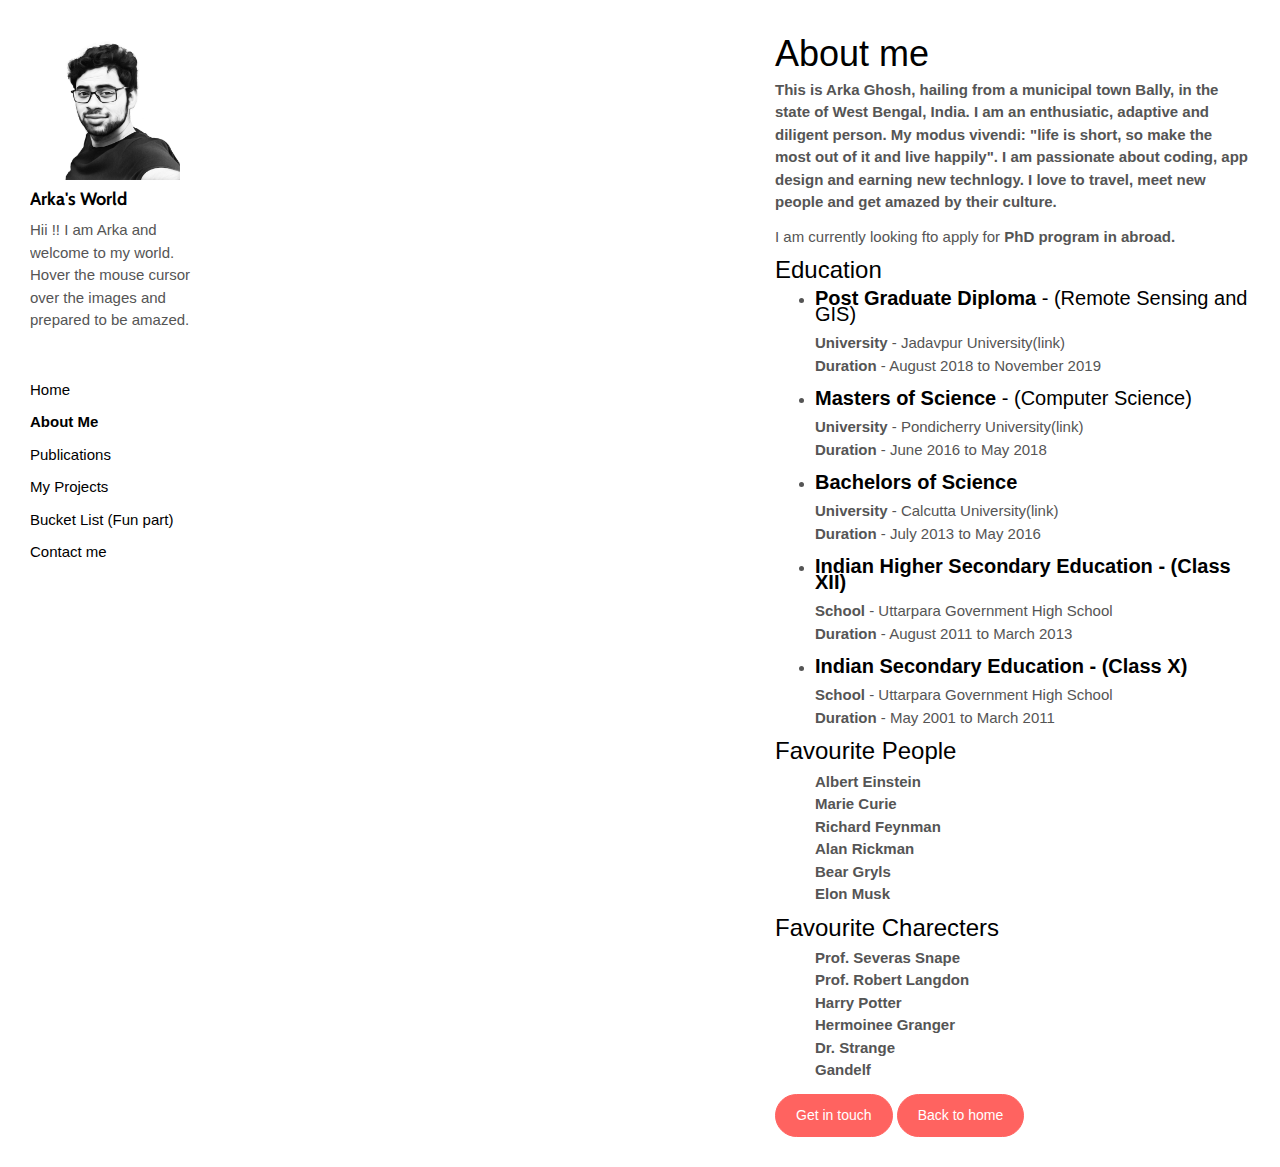
==== commit 53156374: "Update about.html" ====
--- a/about.html
+++ b/about.html
@@ -19,8 +19,6 @@
 </head>
 
 <body>
-
-    <!-- Add your content of header -->
     <header class="">
         <div class="navbar navbar-default visible-xs">
             <button type="button" class="navbar-toggle collapsed">
@@ -66,7 +64,7 @@
                 <h1>About me</h1>
 
                 <p><strong>This is Arka Ghosh, hailing from a municipal town Bally, in the state of West Bengal, India. I am an enthusiatic, adaptive and diligent person. My modus vivendi: "life is short, so make the most out of it and live happily". I am passionate about coding, app design and earning new technlogy. I love to travel, meet new people and get amazed by their culture.</strong></p>
-                <p> I am currently looking for <strong>PhD programs in abroad.</strong></p>
+                <p> I am currently looking fto apply for <strong>PhD program in abroad.</strong></p>
 
                 <h3>Education</h3>
                 <ul class="timeline">
@@ -156,20 +154,6 @@
 
     </script>
 
-    <!-- Google Analytics: change UA-XXXXX-X to be your site's ID 
-
-<script>
-  (function (i, s, o, g, r, a, m) {
-    i['GoogleAnalyticsObject'] = r; i[r] = i[r] || function () {
-      (i[r].q = i[r].q || []).push(arguments)
-    }, i[r].l = 1 * new Date(); a = s.createElement(o),
-      m = s.getElementsByTagName(o)[0]; a.async = 1; a.src = g; m.parentNode.insertBefore(a, m)
-  })(window, document, 'script', '//www.google-analytics.com/analytics.js', 'ga');
-  ga('create', 'UA-XXXXX-X', 'auto');
-  ga('send', 'pageview');
-</script>
-
--->
 <!--    <script type="text/javascript" src="./main.85741bff.js"></script>-->
     <script type="text/javascript" src="./script.js"></script>
 </body>
--- a/style.css
+++ b/style.css
@@ -10,11 +10,19 @@
 html {
     font-family: sans-serif;
     -ms-text-size-adjust: 100%;
-    -webkit-text-size-adjust: 100%
+    -webkit-text-size-adjust: 100%;
+    -webkit-background-size: cover;
+    -moz-background-size: cover;
+    -o-background-size: cover;
+    background-size: cover;
 }
 
 body {
     margin: 0;
+    -webkit-background-size: cover;
+    -moz-background-size: cover;
+    -o-background-size: cover;
+    background-size: cover;
 }
 
 article,
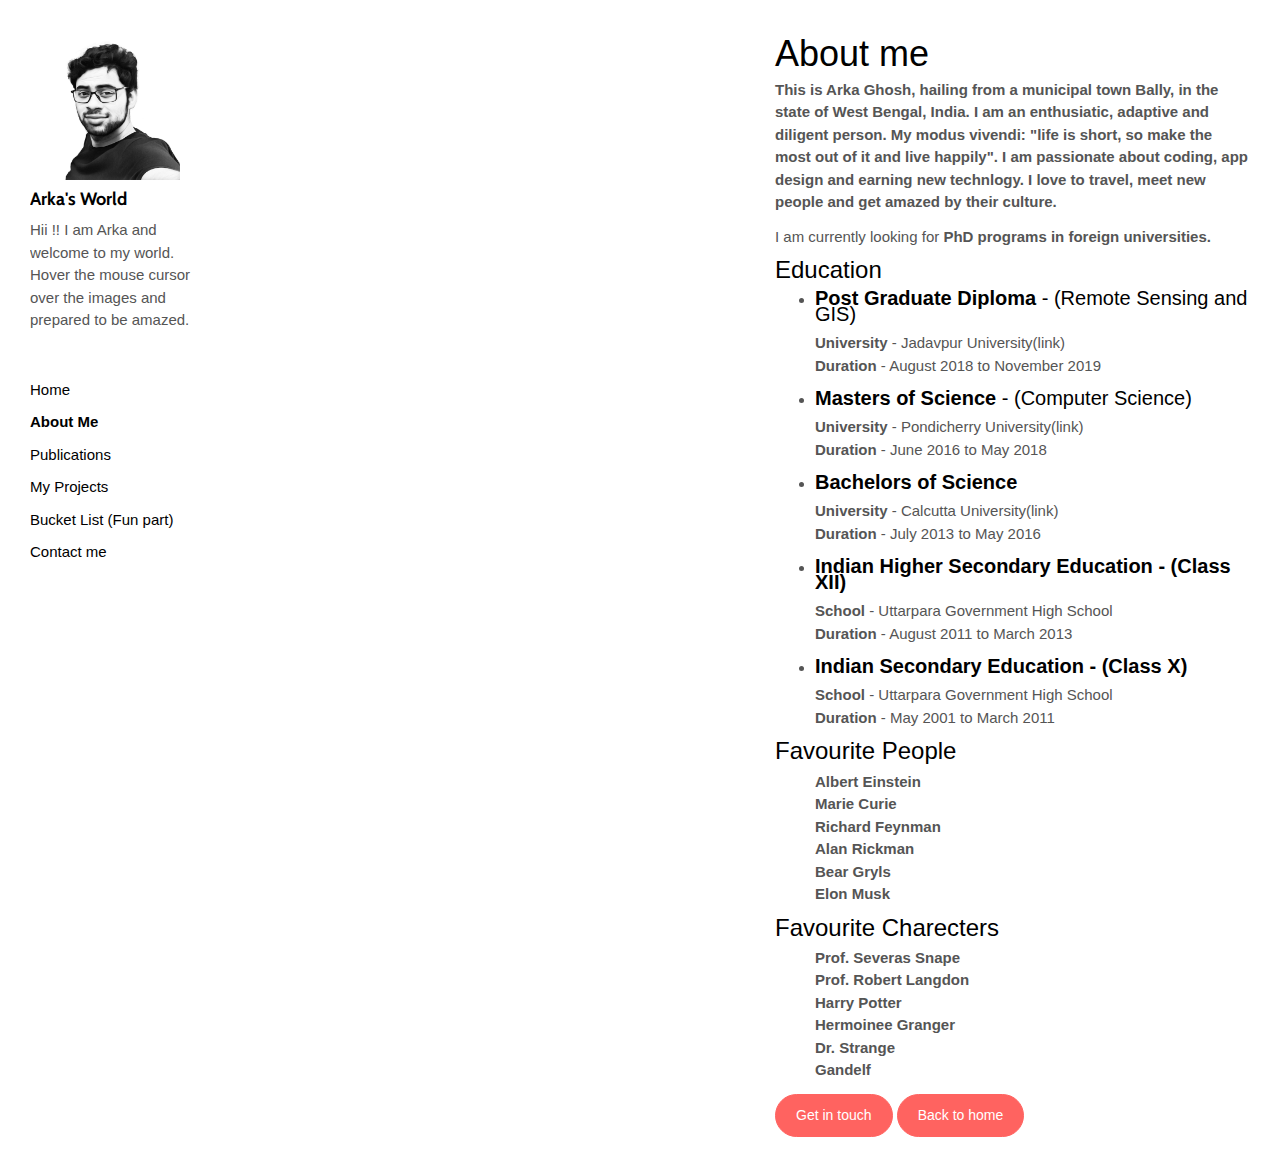
==== commit 1b779c98: "Update about.html" ====
--- a/about.html
+++ b/about.html
@@ -64,7 +64,7 @@
                 <h1>About me</h1>
 
                 <p><strong>This is Arka Ghosh, hailing from a municipal town Bally, in the state of West Bengal, India. I am an enthusiatic, adaptive and diligent person. My modus vivendi: "life is short, so make the most out of it and live happily". I am passionate about coding, app design and earning new technlogy. I love to travel, meet new people and get amazed by their culture.</strong></p>
-                <p> I am currently looking fto apply for <strong>PhD program in abroad.</strong></p>
+                <p> I am currently looking for <strong>PhD programs in foreign universities.</strong></p>
 
                 <h3>Education</h3>
                 <ul class="timeline">
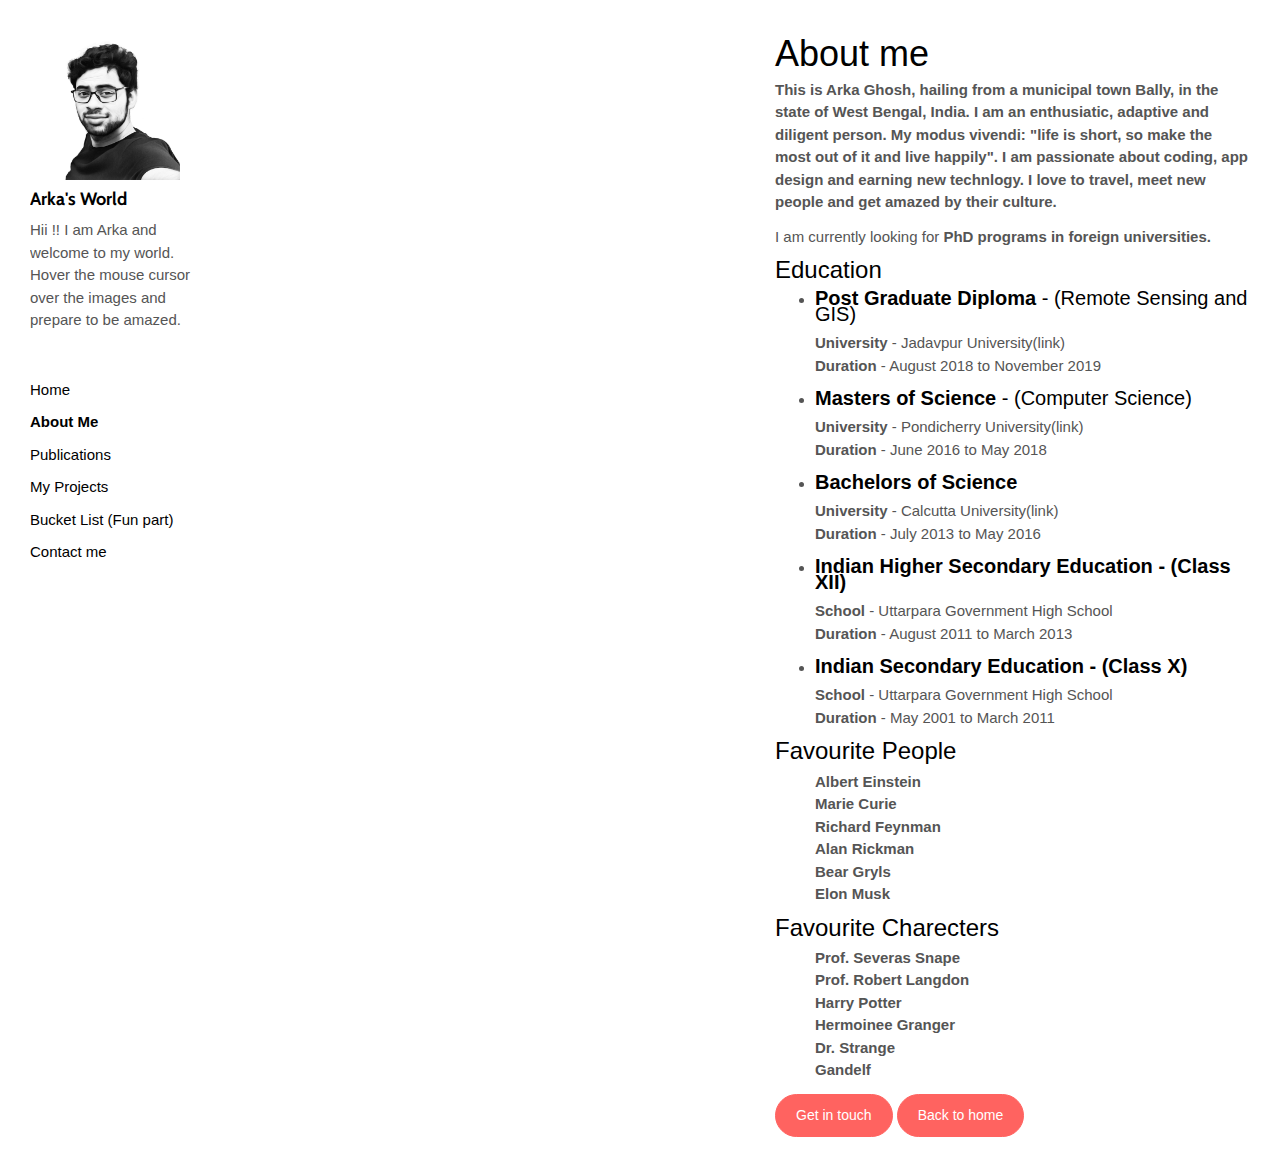
==== commit d2c1b803: "Update about.html" ====
--- a/about.html
+++ b/about.html
@@ -37,7 +37,7 @@
                         <img class="img-responsive site-logo" alt="Arka Ghosh" src="./assets/BW%20Arka.jpg" style="width:150px;height:150px;">
                         Arka's World
                     </a>
-                    <p>Hii !! I am Arka and welcome to my world. Hover the mouse cursor over the images and prepared to be amazed.</p>
+                    <p>Hii !! I am Arka and welcome to my world. Hover the mouse cursor over the images and prepare to be amazed.</p>
                 </div>
                 <ul class="nav">
                     <li><a href="./index.html" title="">Home</a></li>
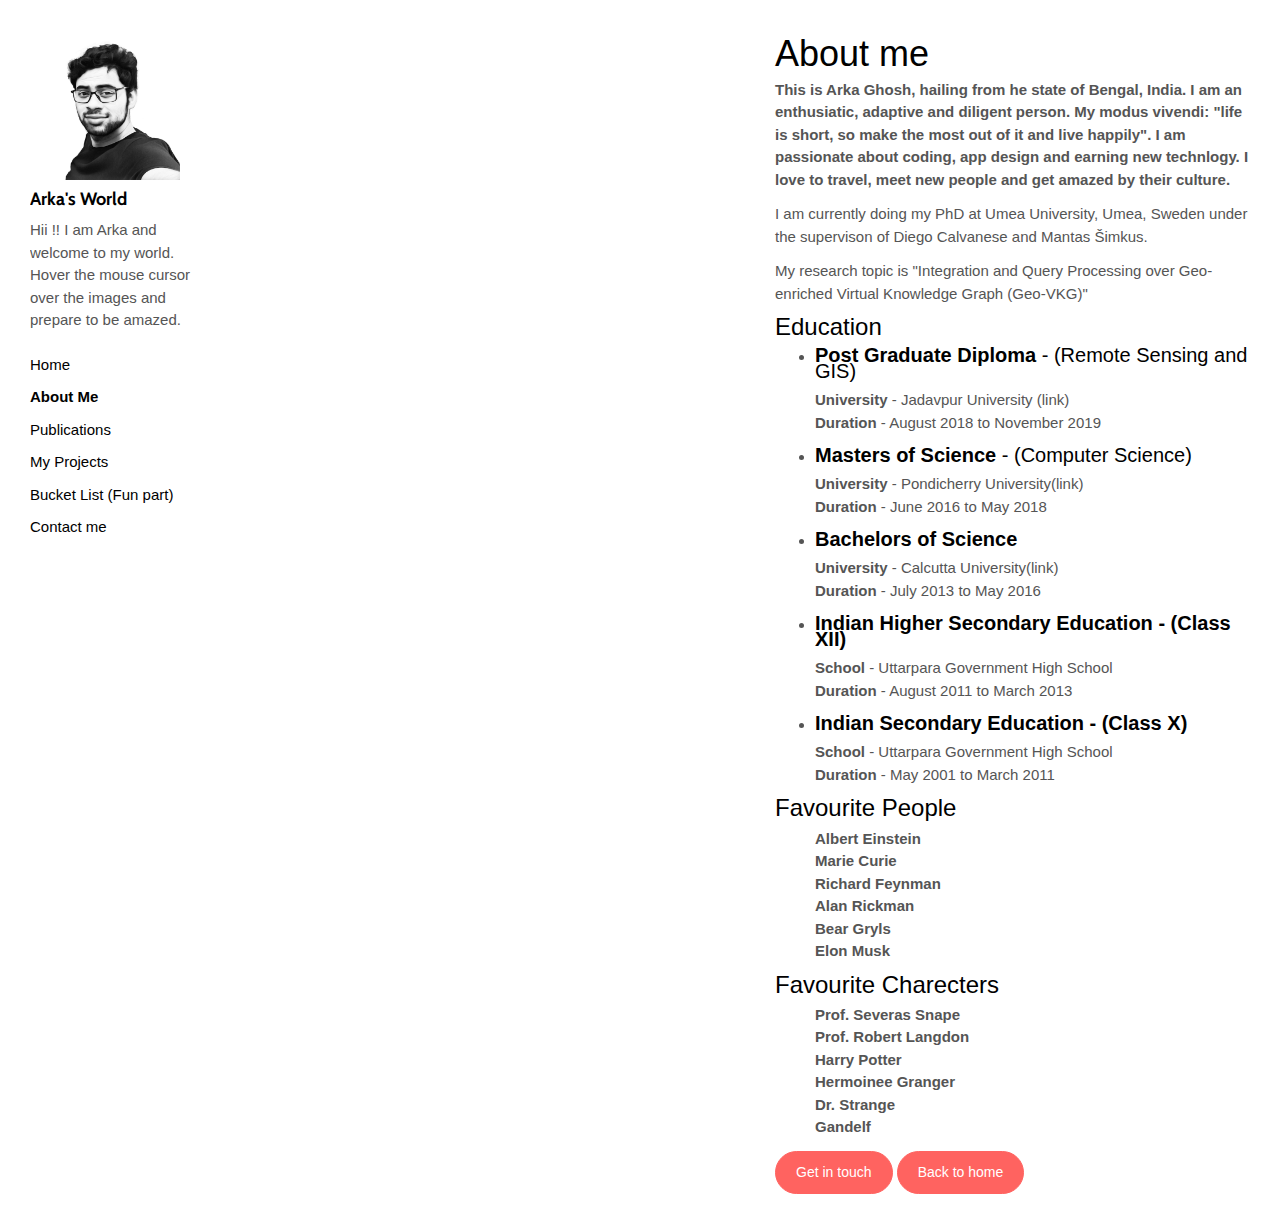
==== commit 988c4f90: "Updated about with PhD" ====
--- a/about.html
+++ b/about.html
@@ -63,8 +63,11 @@
             <div class="col-xs-12 col-md-6">
                 <h1>About me</h1>
 
-                <p><strong>This is Arka Ghosh, hailing from a municipal town Bally, in the state of West Bengal, India. I am an enthusiatic, adaptive and diligent person. My modus vivendi: "life is short, so make the most out of it and live happily". I am passionate about coding, app design and earning new technlogy. I love to travel, meet new people and get amazed by their culture.</strong></p>
-                <p> I am currently looking for <strong>PhD programs in foreign universities.</strong></p>
+                <p><strong>This is Arka Ghosh, hailing from he state of Bengal, India. I am an enthusiatic, adaptive and diligent person. My modus vivendi: "life is short, so make the most out of it and live happily". I am passionate about coding, app design and earning new technlogy. I love to travel, meet new people and get amazed by their culture.</strong></p>
+                
+                <p> I am currently doing my PhD at Umea University, Umea, Sweden under the supervison of <a href="https://www.inf.unibz.it/~calvanese/">Diego Calvanese</a> and <a href="https://www.dbai.tuwien.ac.at/staff/simkus/">Mantas Šimkus</a>.</strong></p>
+        
+                <p> My research topic is "Integration and Query Processing over Geo-enriched Virtual Knowledge Graph (Geo-VKG)" </p>
 
                 <h3>Education</h3>
                 <ul class="timeline">
@@ -73,7 +76,7 @@
                         <h4><b>Post Graduate Diploma</b> - (Remote Sensing and GIS)</h4>
                         <p>
 
-                            <b>University</b> - Jadavpur University<a href="http://www.jaduniv.edu.in/">(link)</a><br>
+                            <b>University</b> - Jadavpur University <a href="http://www.jaduniv.edu.in/">(link)</a><br>
                             <b>Duration</b> - August 2018 to November 2019 <br>
                         </p>
                     </li>
--- a/style.css
+++ b/style.css
@@ -335,8 +335,8 @@
 
 body {
     font-family: Source Sans Pro, Helvetica, Arial, sans-serif;
-    font-size: 14px;
-    line-height: 1.78;
+    font-size: 16px;
+    line-height: 1.5;
     color: #555;
     background-color: #fff
 }
@@ -5846,7 +5846,7 @@
 }
 
 .site-header {
-    margin-bottom: 30px;
+    margin-bottom: 5px;
     overflow: hidden
 }
 
